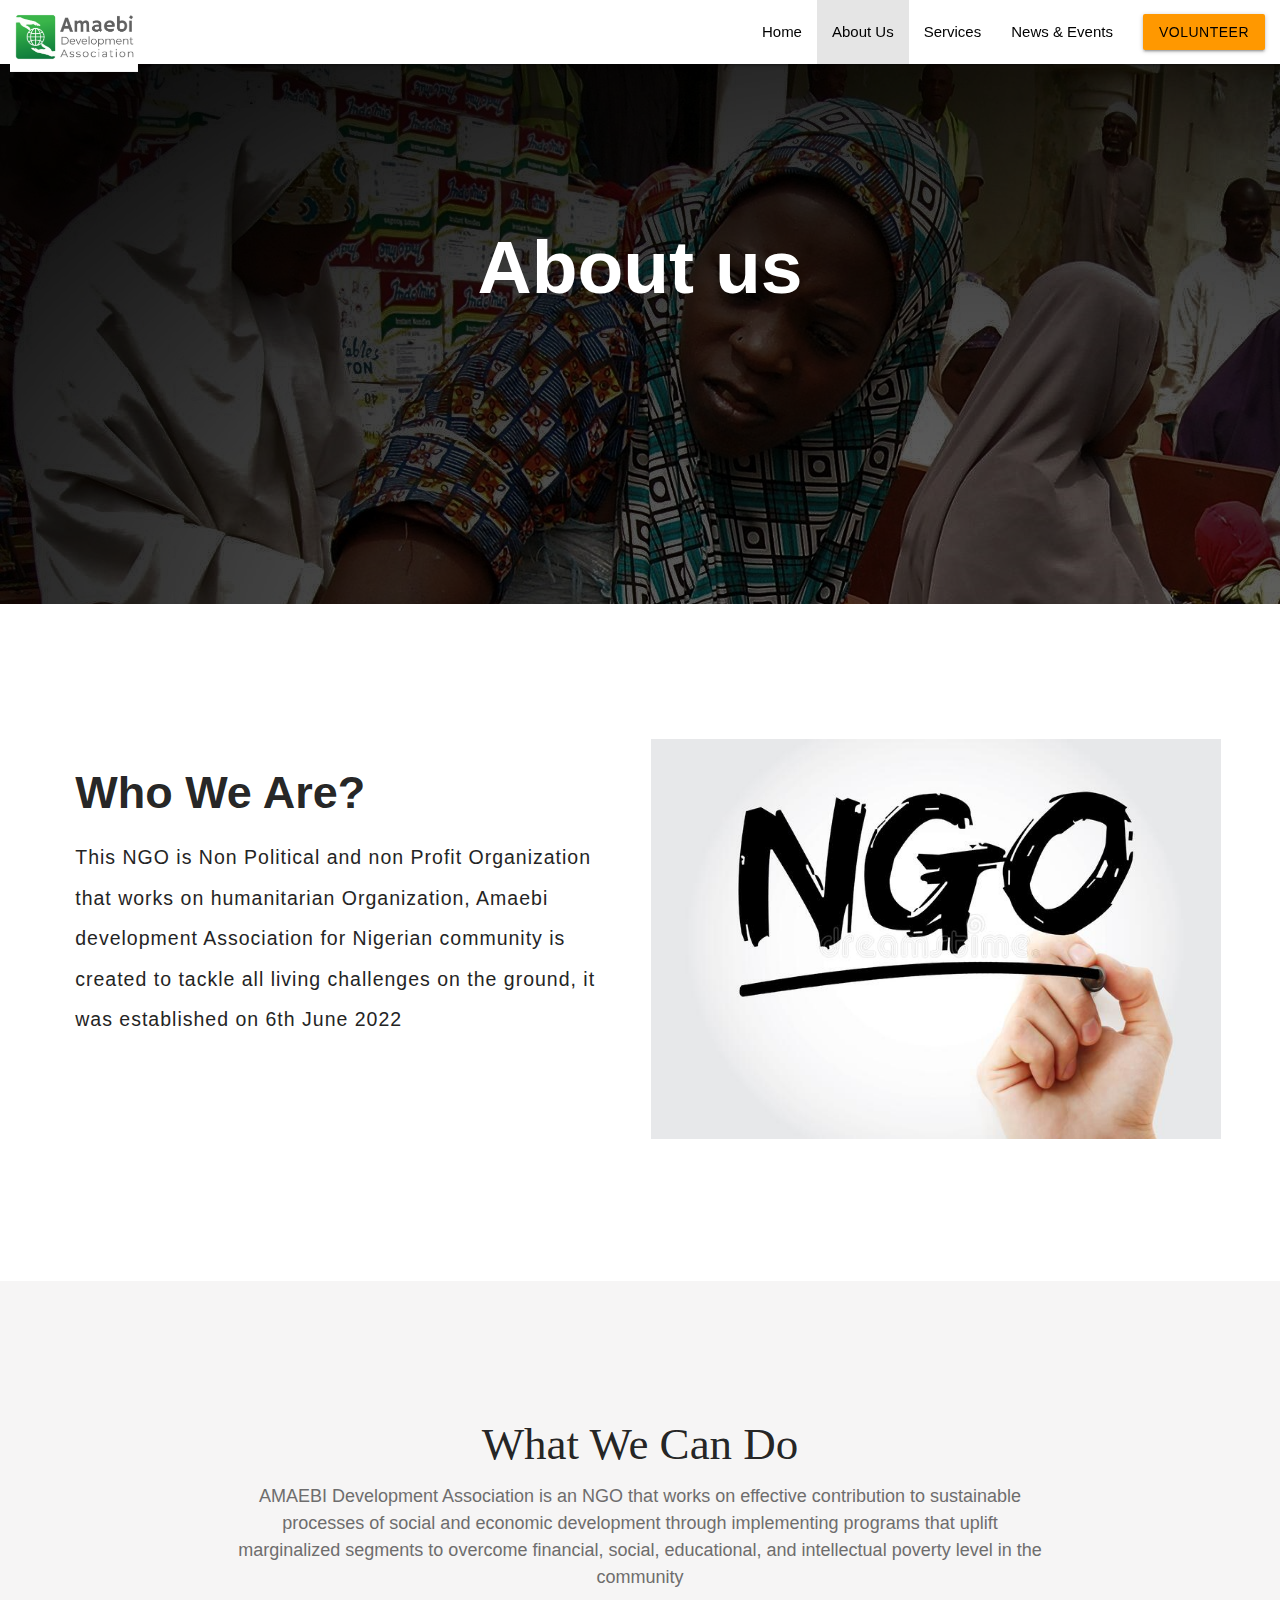
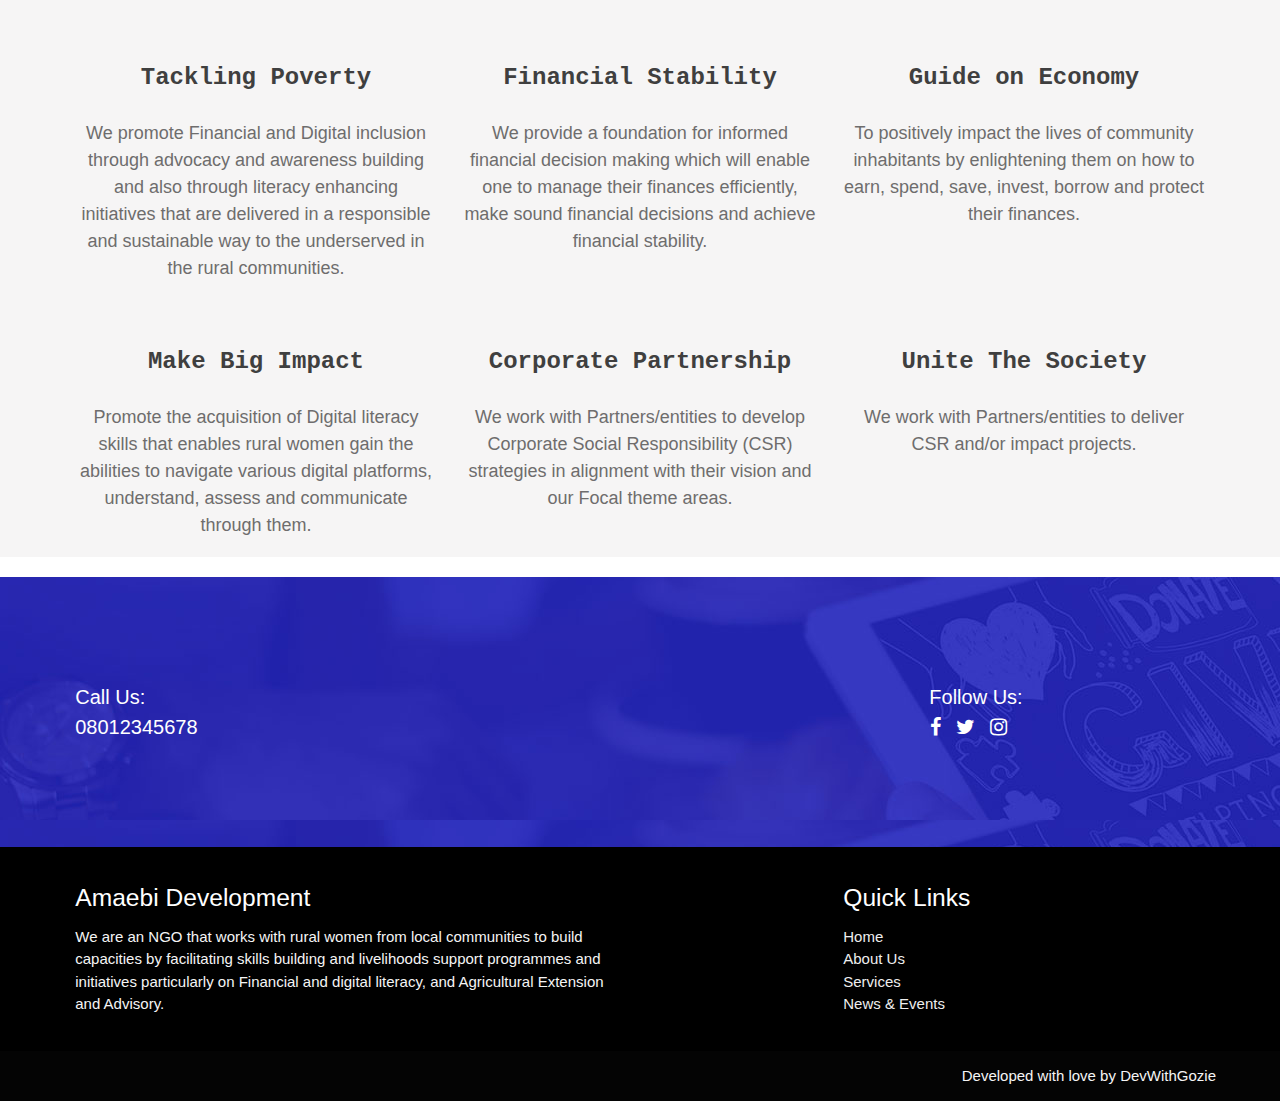
==== about.html @ 89ff40e3 "Added some files" ====
<!DOCTYPE html>
<html lang="en">
  <head>
    <meta charset="UTF-8" />
    <meta http-equiv="X-UA-Compatible" content="IE=edge" />
    <meta name="viewport" content="width=device-width, initial-scale=1.0" />
    <title>Amaebi Development Association</title>
    <link rel="stylesheet" href="./css/materialize.min.css" />
    <link rel="stylesheet" href="./fonts/material-icons.css" />
    <link
      rel="stylesheet"
      href="https://cdnjs.cloudflare.com/ajax/libs/font-awesome/4.7.0/css/font-awesome.min.css"
    />
    <link rel="stylesheet" href="./css/amaebi.css" />
  </head>
  <body>
    <div class="navbar-fixed">
        <nav>
            <div class="nav-wrapper">
                <a href="index.html" class="brand-logo">
                    <img src="./img/AmaebiLogo.jpg" alt=""/>
                </a>
                <a href="#" data-target="mobile-demo" class="sidenav-trigger"
                    ><i class="material-icons">menu</i></a
                >
                <ul class="right hide-on-med-and-down black-text">
                    <li><a href="index.html">Home</a></li>
                    <li class="active"><a href="about.html">About Us</a></li>
                    <li><a href="services.html">Services</a></li>
                    <li><a href="mobile.html">News & Events</a></li>
                    <li>
                    <a href="#" class="waves-effect waves-light btn orange black-text"
                        >Volunteer</a
                    >
                    </li>
                </ul>
            </div>
        </nav>

        <ul class="sidenav" id="mobile-demo">
            <li><a href="sass.html">Sass</a></li>
            <li><a href="badges.html">Components</a></li>
            <li><a href="collapsible.html">Javascript</a></li>
            <li><a href="mobile.html">Mobile</a></li>
        </ul>
    </div>

    <div>
        <div class="carousel carousel-slider center" style="height: 60vh;">
            <div class="carousel-item white-text aboutFirstCarousel" href="#one!">
                <div class="shadow">
                    <div class="aboutCaroselContent">
                        <h1 class="aboutUsHeading">About us</h1>
                        <!-- <p class="white-text">There is no limit to what we, as women, can accomplish.</p> -->
                    </div>   
                </div>                           
            </div>
        </div>
    </div>

    <div class="row container aboutUsFirstColumn">
        <div class="col s6">
            <h3 class="whoWeAre">Who We Are?</h3>
            <p class="aboutUsWriteup">
                This NGO is Non Political and non Profit Organization that works 
                on humanitarian Organization, Amaebi development Association for Nigerian
                community is created to tackle all living challenges on the ground, 
                it was established on 6th June 2022 
            </p>
        </div>

        <div class="col s6">
            <img src="./img/aboutBg.jpg" alt="" width="103%" height="400vh">
        </div>
    </div>

    <div class="aboutUsTitleContainDiv">
        <div class="row container">
            <h4 class="center whatWeCanDo">What We Can Do</h4>
            <p class="center whatWeCanDoP">AMAEBI Development Association is an NGO that works on effective contribution to sustainable processes of social and economic development through implementing programs that uplift marginalized segments to overcome financial, social, educational, and intellectual poverty level in the community</p>
            <div class="col s4">
                <p class="center aboutUsTitle">Tackling Poverty</p>
                <p class="center aboutUsTxt">
                    We promote Financial and Digital inclusion through advocacy 
                    and awareness building and also through  literacy enhancing initiatives 
                    that are delivered in a responsible and sustainable way to the underserved 
                    in the rural communities. 
                </p>
            </div>
            <div class="col s4">
                <p class="center aboutUsTitle">Financial Stability</p>
                <p class="center aboutUsTxt">
                    We provide a foundation for informed financial decision making 
                    which will enable one to manage their finances efficiently, 
                    make sound financial decisions and achieve financial stability.
                </p>
            </div>
            <div class="col s4">
                <p class="center aboutUsTitle">Guide on Economy</p>
                <p class="center aboutUsTxt">
                    To positively impact the lives of community inhabitants by enlightening 
                    them on how to earn, spend, save, invest, borrow and protect their finances.
                </p>
            </div>
        </div>

        <div class="row container">
            <div class="col s4">
                <p class="center aboutUsTitle">Make Big Impact</p>
                <p class="center aboutUsTxt">
                    Promote the acquisition of Digital literacy skills that enables 
                    rural women gain the abilities to navigate various digital platforms, understand, 
                    assess and communicate through them.
                </p>
            </div>
            <div class="col s4">
                <p class="center aboutUsTitle">Corporate Partnership</p>
                <p class="center aboutUsTxt">
                We work with Partners/entities to develop Corporate Social Responsibility 
                (CSR) strategies in alignment with their vision and our Focal theme areas.
                </p>
            </div>
            <div class="col s4">
                <p class="center aboutUsTitle">Unite The Society</p>
                <p class="center aboutUsTxt">
                    We work with Partners/entities to deliver CSR and/or impact projects.
                </p>
            </div>
        </div>
    </div>
   

    <div class="row callToAction">
        <div class="container">
            <div class="col l7">
                <p>Call Us:<br> 08012345678</p>
            </div>
            <div class="col l5 center-align">
                <p>Follow Us:<br> <i class="fa fa-facebook-f"></i><i class="fa fa-twitter"></i><i class="fa fa-instagram"></i></p>
            </div>
        </div>          
    </div>

    <footer class="page-footer">
        <div class="container">
            <div class="row">
                <div class="col l6 s12">
                    <h5 class="white-text">Amaebi Development</h5>
                    <p class="grey-text text-lighten-4">
                    We are an NGO that works with rural women from local communities
                    to build capacities by facilitating skills building and
                    livelihoods support programmes and initiatives particularly on
                    Financial and digital literacy, and Agricultural Extension and
                    Advisory.
                    </p>
                </div>
                <div class="col l4 offset-l2 s12">
                    <h5 class="white-text">Quick Links</h5>
                    <ul>
                        <li><a class="grey-text text-lighten-3" href="index.html">Home</a></li>
                        <li>
                            <a class="grey-text text-lighten-3" href="about.html">About Us</a>
                        </li>
                        <li>
                            <a class="grey-text text-lighten-3" href="services.html">Services</a>
                        </li>
                        <li>
                            <a class="grey-text text-lighten-3" href="#!"
                            >News &amp; Events</a
                            >
                        </li>
                    </ul>
                </div>
            </div>
        </div>
        <div class="footer-copyright">
            <div class="container">
                <a
                    Amaebi Development © 2014 Copyright Text
                    class="grey-text text-lighten-4 right"
                    href="https://devwithgozie.comng"
                    target="_blank"
                    >Developed with love by DevWithGozie</a
                >
            </div>
        </div>
    </footer>

    <script src="./js/jquery-3.5.1.min.js"></script>
    <script src="./js/materialize.min.js"></script>
    <script src="./js/amaebi.js"></script>
  </body>
</html>
---- fonts/material-icons.css ----
@font-face {
  font-family: 'Material Icons';
  font-style: normal;
  font-weight: 400;
  src: url(MaterialIcons-Regular.eot); /* For IE6-8 */
  src: local('Material Icons'),
       local('MaterialIcons-Regular'),
       url(MaterialIcons-Regular.woff2) format('woff2'),
       url(MaterialIcons-Regular.woff) format('woff'),
       url(MaterialIcons-Regular.ttf) format('truetype');
}

.material-icons {
  font-family: 'Material Icons';
  font-weight: normal;
  font-style: normal;
  font-size: 24px;  /* Preferred icon size */
  display: inline-block;
  line-height: 1;
  text-transform: none;
  letter-spacing: normal;
  word-wrap: normal;
  white-space: nowrap;
  direction: ltr;

  /* Support for all WebKit browsers. */
  -webkit-font-smoothing: antialiased;
  /* Support for Safari and Chrome. */
  text-rendering: optimizeLegibility;

  /* Support for Firefox. */
  -moz-osx-font-smoothing: grayscale;

  /* Support for IE. */
  font-feature-settings: 'liga';
}
---- css/amaebi.css ----
:root{
    --primary:#FFA500;
    --light:#ffffff;
    --dark:#000;
}
::-webkit-scrollbar {
    width: 5px;
} /* this targets the default scrollbar (compulsory) */
::-webkit-scrollbar-track {
    /* box-shadow: inset 0 0 7px rgba(0,0,0,0.8);*/
    background-color: var(--primary);
    /*border-radius: 8px;*/
} /* the new scrollbar will have a flat appearance with the set background color */
::-webkit-scrollbar-thumb {
    box-shadow: inset 0 0 100px var(--primary);
    background-color: var(--primary); 
    /*border-radius: 8px;*/
} /* this will style the thumb, ignoring the track */

::-webkit-scrollbar-button {
    height: 0;
    /* background-color: rgba(0,151,0,1);*/
} /* optionally, you can style the top and the bottom buttons (left and right for horizontal bars) */

::-webkit-scrollbar-corner {
    background-color: var(--dark);
} /* if both the vertical and the horizontal bars appear, then perhaps the right bottom corner also needs to be styled */
::-webkit-scrollbar-track-piece {
    background-color: var(--light);	
}
::-webkit-scrollbar-button:horizontal {
    width: 5px;
/* Select the down or left scroll button when it's being hovered by the mouse */
}
.darkBackground {
    background-color: var(--dark);
}
.grayBackground {
    background-color: beige;
}
.brand-logo img {
    height: 8vh;
    margin-left: 0.8vw;
}
nav {
    background-color: var(--light);
    color: var(--dark);
}
nav ul a {
    color: var(--dark);
}
.caroselContent {
    position: absolute;
    bottom: 160px;
    width: 100vw;
}
.shadow {
    position: absolute;
    background-color: rgba(0, 0, 0, 0.6);
    width: 100vw;
    height: 100vh;
}
.caroselContent h1, .carousel.carousel-slider .carousel-item .caroselContent h2 {
    font-size: 80px;
    font-weight: 700;
    line-height: 110%;
    margin: 2.8rem 0 1.68rem 0;
}
.carousel.carousel-slider .carousel-item .caroselContent p {
    font-size: 21px;
    font-weight: 500;
}
.firstCarousel {
    background-image: url("../img/women-empowerment-1.jpg");
}
.secondCarousel {
    background-image: url("../img/wamco.jpg");
    background-repeat: no-repeat;
    background-size: cover;
}
.container {
    width: 90%;
}
.causes h3 {
    font-size: 1.4rem;
    font-weight: 500;
    margin-top: 0.5rem;
}
.card .card-content {
    padding: 10px;
    min-height: 33vh;
}
.carousel.carousel-slider .carousel-fixed-item.with-indicators {
    bottom: 108px;
}
.row .col.bigPadding {
    padding: 70px 95px;
}
p.whoWeArePreHeader {
    font-size: 20px;
    font-weight: 700;
    letter-spacing: 0px;
    text-transform: none;
    color: var(--primary);
    margin-bottom: 0;
}
.whoWeAre h2 {
    margin-top: 0;
}
.whoWeArePara {
    margin-bottom: 4vh;
    line-height: 1.7;
    font-size: 1.2rem;
}
.aboutUs {
    margin-top: 0;
    margin-bottom: 0;
}
.aboutUs .second {
    padding-right: 0;
}
.aboutUs .first {
    padding-left: 0;
}
.events .card .card-content {
    min-height: 4vh;
}
.gallery .col.l3 {
    padding-left: 0;
    padding-right: 0;
}
.row.callToAction {
    font-size: 20px;
    background-image: url('../img/bg-down.jpg');
    color: #ffffff;
    height: 30vh;
    display: flex;
    align-items: center;
    margin-bottom: 0;
}
.callToAction .fa {    
    margin-right: 15px;
}
.callToAction .fa:first-child {
    margin-left: 20px;
}
.page-footer {
    background-color: #000;
}


/* About Page Section */
.aboutFirstCarousel, .servicesFirstCarousel {
    background-image: url('../img/women-empowerment-1.jpg');
}
.aboutUsHeading, .servicesHeading {
    font-size: 5rem;
    font-weight: 700;
    margin-top: 18vh;
}
.aboutUsFirstColumn {
    margin-top: 15vh;
}
.whoWeAre {
    font-size: 3rem;
    font-family: sans-serif;
    font-weight: 700;
}
.aboutUsWriteup {
    font-size: 1.3rem;
    font-family: sans-serif;
    font-weight: 500;
    color: rgb(36, 36, 36);
    line-height: 4.5vh;
    letter-spacing: 1px;
}
.aboutUsTitle {
    font-size: 1.6rem;
    font-family: monospace;
    font-weight: 900;
    color: rgb(63, 63, 63);
}
.aboutUsTitleDiv {
    margin-top: 15vh;
}
.aboutUsTxt {
    font-size: 1.2rem;
    font-family: 'Segoe UI', Tahoma, Geneva, Verdana, sans-serif;
    font-weight: 500;
    color: rgb(110, 109, 109);
}
.aboutUsTitleContainDiv {
    background-color: rgb(246, 245, 245);
    margin-top: 15vh;
    padding-top: 13vh;
}

/* Services Section */
.services {
    margin-top: 9vh;
}
.serviceHeader {
    margin-top: 1vh;
    margin-bottom: 0.5vh;
    font-size: 2.5rem;
    font-weight: 400;
}
.serviceDesc {
    margin-top: 0.5vh;
    color: #000;
}
.serviceTitle {
    color: rgb(66, 65, 65);
}
.serviceTitle:hover {
    color: blue;
}
.eachService {
    margin-bottom: 2.5vh;
}
.ourPartners {
    font-size: 3rem;
    font-family: 'Segoe UI', Tahoma, Geneva, Verdana, sans-serif;
    font-weight: 400;
    letter-spacing: 1px;
    text-transform: uppercase;
    margin-top: 13vh;
}
.whatWeCanDo {
    font-size: 3rem;
    font-family: Cambria, Cochin, Georgia, Times, 'Times New Roman', serif;
}
.whatWeCanDoP {
    width: 70%;
    margin: 0 auto 5vh auto;
    font-size: 1.2rem;
    font-family: 'Segoe UI', Tahoma, Geneva, Verdana, sans-serif;
    color: rgb(110, 109, 109);
    font-weight: 500;
}
.skillBuildDiv {
    margin: 0 0 0 3vw;
}
.skillBuildMainDiv {
    margin-top: 6vh;
}
.skillBuildTitle {
    margin: 0;
    font-size: 1.3rem;
    font-family: 'Segoe UI', Tahoma, Geneva, Verdana, sans-serif;
    font-weight: 700;
    text-transform: uppercase;
    letter-spacing: 2px;
}
.resentArt {
    font-size: 1rem;
    font-weight: 600;
    letter-spacing: 2px;
    text-transform: uppercase;
    font-family: Arial, Helvetica, sans-serif;
}
.resentArtLink {
    color: black;
    font-weight: 600;
    font-size: 1.2rem;
}
.resentArtLink:hover {
    color: blue;
}
.Livelihoods {
    font-weight: 700;
    font-size: 1.2rem;
    color: #000;
}
.whatWeDoDiv {
    width: 102%;
}
.whatWeDo, .factual, .whyActIsNeed {
    font-size: 2.3rem;
    font-weight: 700;
    font-family: Arial, Helvetica, sans-serif;
    letter-spacing: 1.5px;
    margin: 5vh 0 0 0;
}
.whatWeDoTxt, .factualTxt, .whyActIsNeedTxt {
    font-size: 1.3rem;
    color: rgb(92, 90, 90);
    font-family: 'Gill Sans', 'Gill Sans MT', Calibri, 'Trebuchet MS', sans-serif;
    margin: 0;
}
.greyContainDiv {
    background-color: rgb(248, 245, 245);
}
.list {
    list-style-type: disc;
    color: rgb(92, 90, 90);
    font-family: 'Gill Sans', 'Gill Sans MT', Calibri, 'Trebuchet MS', sans-serif;
    font-size: 1.2rem;
}
.skillsForRD, .worthyOfNote {
    font-size: 2rem;
    font-weight: 700;
    font-family: Arial, Helvetica, sans-serif;
    margin: 5vh 0 0 0;
}
.skillsForRdTxt {
    font-family: 'Gill Sans', 'Gill Sans MT', Calibri, 'Trebuchet MS', sans-serif;
    font-size: 1.3rem;
    font-weight: 600;
    margin: 2vh 0 0 1vw;
}
.ruleLiveAreBd {
    font-size: 1.9rem;
    font-weight: 700;
    font-family: Arial, Helvetica, sans-serif;
    letter-spacing: 0.1px;
    margin: 5vh 0 0 0;
}
.devIntreAppToRuleSkillBuildDev {
    font-size: 1.5rem;
    font-weight: 800;
    font-family: Arial, Helvetica, sans-serif;
    margin: 5vh 0 0 0;
}
.worthyOfNoteTxt {
    font-size: 1.1rem;
    font-weight: 800;
    font-family: Arial, Helvetica, sans-serif;
    margin: 2vh 0 0 0;
    color: rgb(49, 49, 49);
}
.worthyOfNoteTxt1 {
    font-size: 1rem;
    font-weight: 800;
    font-family: Arial, Helvetica, sans-serif;
    margin: 2vh 0 0 0;
    color: rgb(78, 78, 78);
}
.weInitDivSkillDevSys {
    font-size: 1.5rem;
    font-weight: 800;
    font-family: Arial, Helvetica, sans-serif;
    margin: 5vh 0 0 0;
}
.weInitDivSkillDevSysTxt {
    font-size: 1rem;
    font-weight: 800;
    font-family: Arial, Helvetica, sans-serif;
    margin: 2vh 0 0 1.5vw;
    color: rgb(49, 49, 49);
}
.devUpgSkill {
    font-size: 1.5rem;
    font-weight: 800;
    font-family: Arial, Helvetica, sans-serif;
    margin: 5vh 0 0 0;
}
.sdgsTxt {
    font-size: 1rem;
    font-weight: 800;
    font-family: Arial, Helvetica, sans-serif;
    margin: 0vh 0 0 1vw;
    color: rgb(49, 49, 49);
}
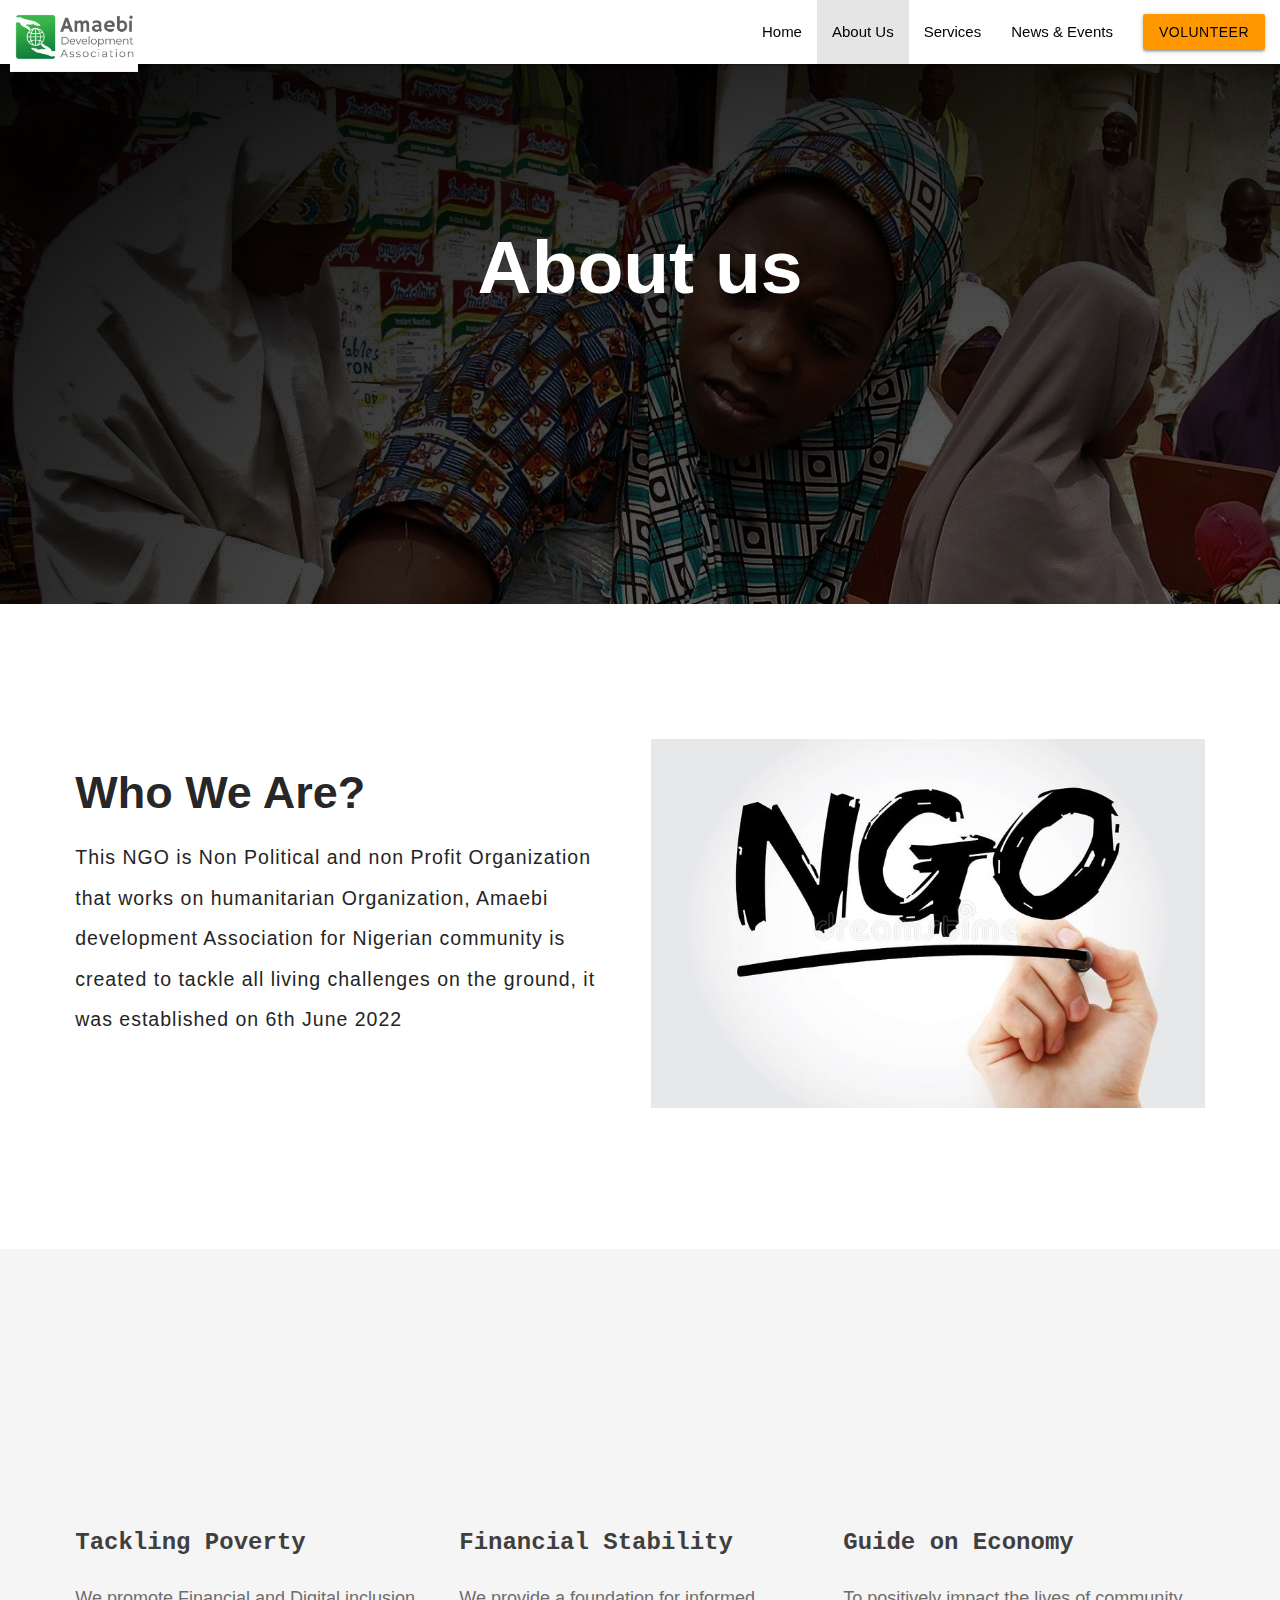
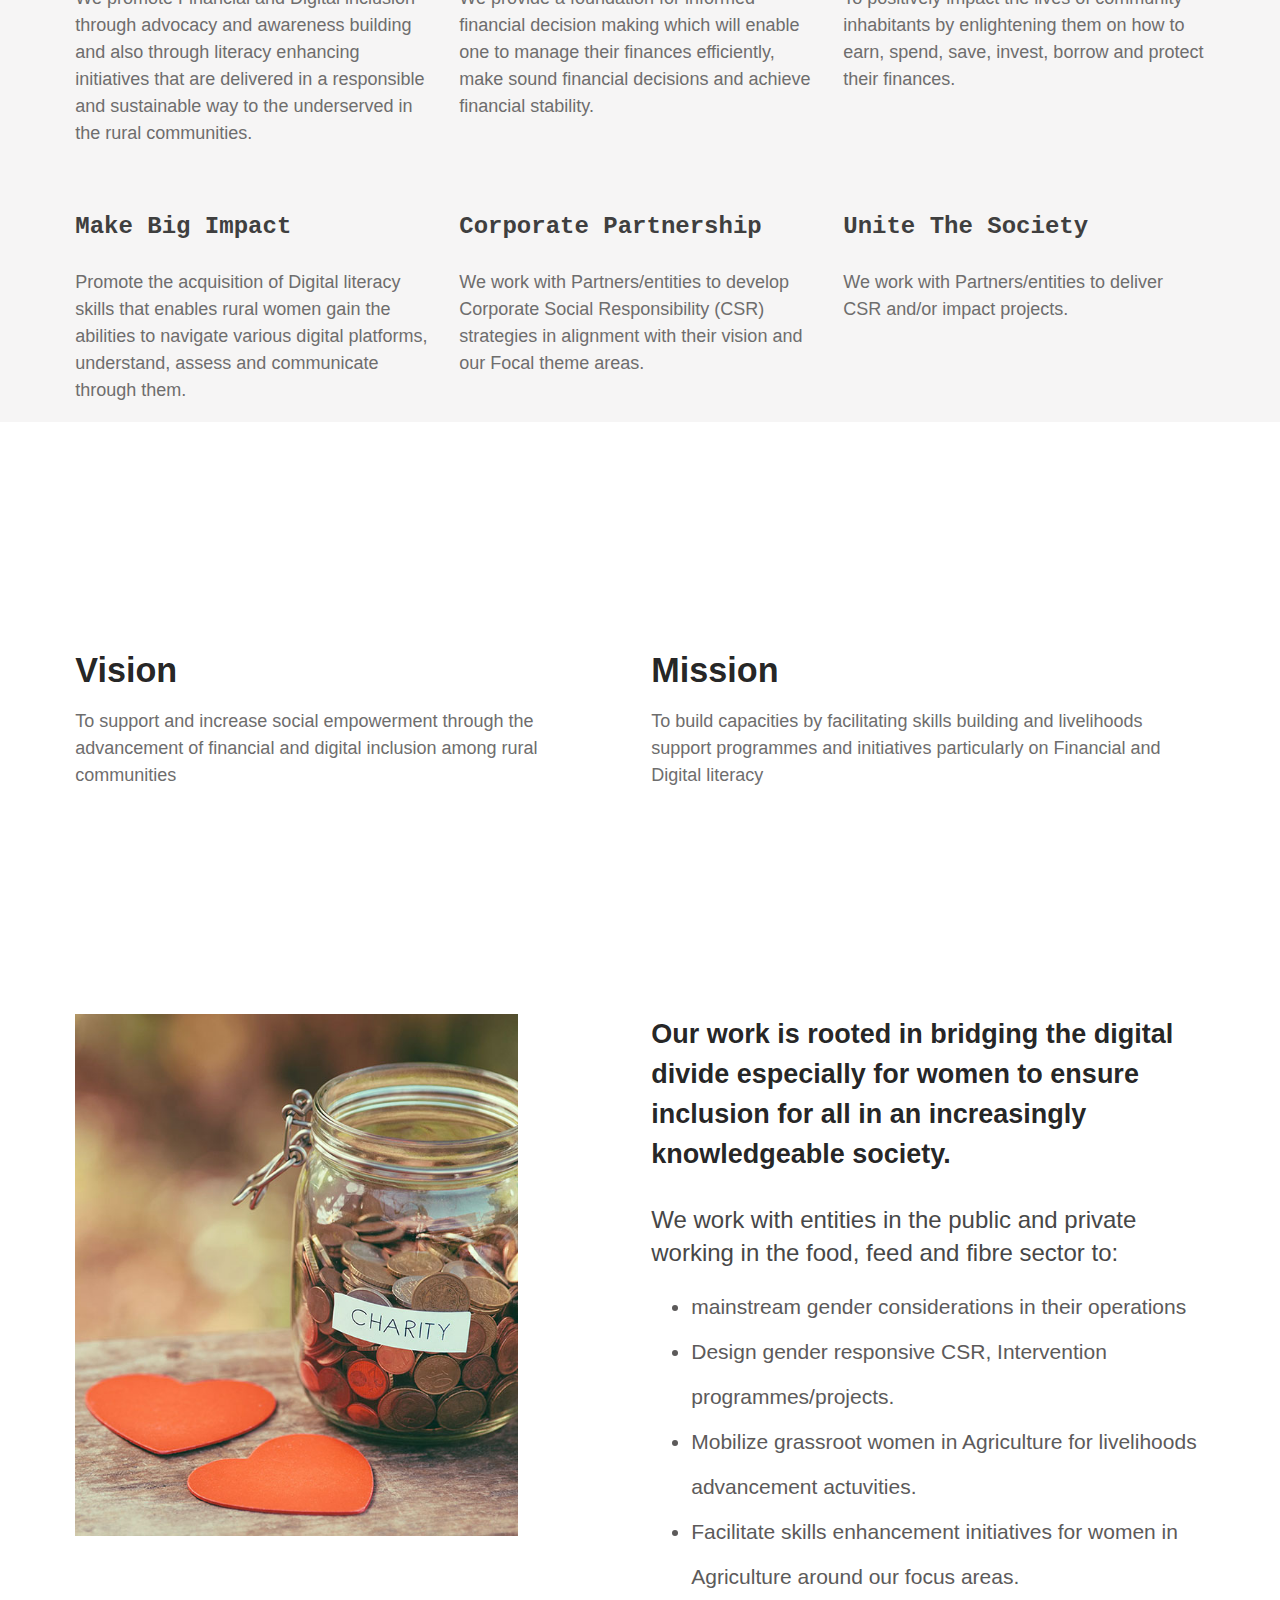
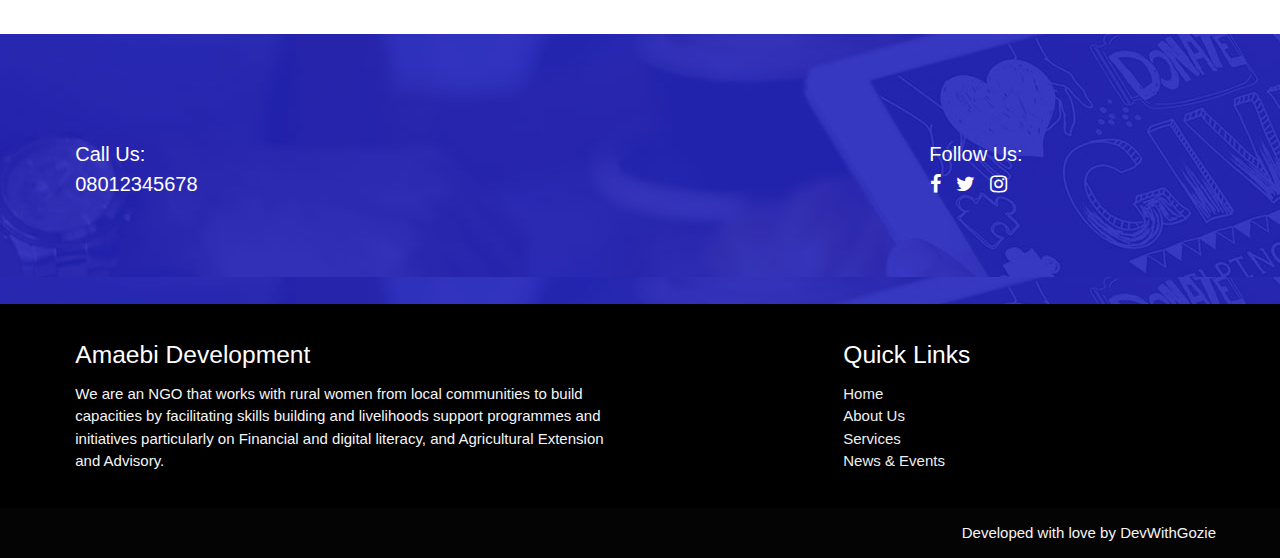
==== commit f7121b3e: "added some files" ====
--- a/about.html
+++ b/about.html
@@ -70,17 +70,15 @@
         </div>
 
         <div class="col s6">
-            <img src="./img/aboutBg.jpg" alt="" width="103%" height="400vh">
+            <img src="./img/aboutBg.jpg" class="responsive-img" alt="">
         </div>
     </div>
 
     <div class="aboutUsTitleContainDiv">
-        <div class="row container">
-            <h4 class="center whatWeCanDo">What We Can Do</h4>
-            <p class="center whatWeCanDoP">AMAEBI Development Association is an NGO that works on effective contribution to sustainable processes of social and economic development through implementing programs that uplift marginalized segments to overcome financial, social, educational, and intellectual poverty level in the community</p>
-            <div class="col s4">
-                <p class="center aboutUsTitle">Tackling Poverty</p>
-                <p class="center aboutUsTxt">
+        <div class="row container aboutUsTitleDiv">
+            <div class="col s4">
+                <p class="aboutUsTitle">Tackling Poverty</p>
+                <p class="aboutUsTxt">
                     We promote Financial and Digital inclusion through advocacy 
                     and awareness building and also through  literacy enhancing initiatives 
                     that are delivered in a responsible and sustainable way to the underserved 
@@ -88,16 +86,16 @@
                 </p>
             </div>
             <div class="col s4">
-                <p class="center aboutUsTitle">Financial Stability</p>
-                <p class="center aboutUsTxt">
+                <p class="aboutUsTitle">Financial Stability</p>
+                <p class="aboutUsTxt">
                     We provide a foundation for informed financial decision making 
                     which will enable one to manage their finances efficiently, 
                     make sound financial decisions and achieve financial stability.
                 </p>
             </div>
             <div class="col s4">
-                <p class="center aboutUsTitle">Guide on Economy</p>
-                <p class="center aboutUsTxt">
+                <p class="aboutUsTitle">Guide on Economy</p>
+                <p class="aboutUsTxt">
                     To positively impact the lives of community inhabitants by enlightening 
                     them on how to earn, spend, save, invest, borrow and protect their finances.
                 </p>
@@ -106,26 +104,75 @@
 
         <div class="row container">
             <div class="col s4">
-                <p class="center aboutUsTitle">Make Big Impact</p>
-                <p class="center aboutUsTxt">
+                <p class="aboutUsTitle">Make Big Impact</p>
+                <p class="aboutUsTxt">
                     Promote the acquisition of Digital literacy skills that enables 
                     rural women gain the abilities to navigate various digital platforms, understand, 
                     assess and communicate through them.
                 </p>
             </div>
             <div class="col s4">
-                <p class="center aboutUsTitle">Corporate Partnership</p>
-                <p class="center aboutUsTxt">
+                <p class="aboutUsTitle">Corporate Partnership</p>
+                <p class="aboutUsTxt">
                 We work with Partners/entities to develop Corporate Social Responsibility 
                 (CSR) strategies in alignment with their vision and our Focal theme areas.
                 </p>
             </div>
             <div class="col s4">
-                <p class="center aboutUsTitle">Unite The Society</p>
-                <p class="center aboutUsTxt">
+                <p class="aboutUsTitle">Unite The Society</p>
+                <p class="aboutUsTxt">
                     We work with Partners/entities to deliver CSR and/or impact projects.
                 </p>
             </div>
+        </div>
+    </div>
+
+    <div class="row container viMiDiv">
+        <div class="col s6">
+            <h4 class="vision">Vision</h4>
+            <p class="visionTxt">
+                To support and increase social empowerment through the advancement of financial 
+                and digital inclusion among rural communities
+            </p>
+        </div>
+
+        <div class="col s6">
+            <h4 class="mission">Mission</h4>
+            <p class="missionTxt">
+                To build capacities by facilitating skills building and livelihoods support 
+                programmes and initiatives particularly on Financial and Digital literacy
+            </p>
+        </div>
+    </div>
+
+    <div class="row container abtPageListDiv">
+        <div class="col s6">
+            <img src="img/image-2.jpg" alt="" class="reponsive-img" width="80%">
+        </div>
+
+        <div class="col s6">
+            <h5 class="abtPageTitle">
+                Our work is rooted in bridging the digital divide especially for women to 
+                ensure inclusion for all in an increasingly knowledgeable society.
+            </ class="">
+            <h6 class="abtPageTxt">
+                We work with entities in the public and private  working in the food, 
+                feed and fibre sector to:
+            </h6>
+            <ol>
+                <li class="list1">
+                    mainstream gender considerations in their operations
+                </li>
+                <li class="list1">
+                    Design gender responsive CSR, Intervention programmes/projects.
+                </li>
+                <li class="list1">
+                    Mobilize grassroot women in Agriculture for livelihoods advancement actuvities.
+                </li>
+                <li class="list1">
+                    Facilitate skills enhancement initiatives for women in Agriculture around our focus areas.
+                </li>
+            </ol>
         </div>
     </div>
    
--- a/css/amaebi.css
+++ b/css/amaebi.css
@@ -361,4 +361,39 @@
     font-family: Arial, Helvetica, sans-serif;
     margin: 0vh 0 0 1vw;
     color: rgb(49, 49, 49);
+}
+.vision, .mission {
+    font-family: 'Gill Sans', 'Gill Sans MT', Calibri, 'Trebuchet MS', sans-serif;
+    font-weight: 800;
+}
+.visionTxt, .missionTxt {
+    font-size: 1.2rem;
+    font-family: 'Segoe UI', Tahoma, Geneva, Verdana, sans-serif;
+    font-weight: 500;
+    color: rgb(110, 109, 109);
+}
+.viMiDiv, .abtPageListDiv {
+    margin-top: 23vh;
+}
+.abtPageTitle {
+    font-size: 1.8rem;
+    font-family: 'Gill Sans', 'Gill Sans MT', Calibri, 'Trebuchet MS', sans-serif;
+    font-weight: 700;
+    line-height: 40px;
+    margin: 0;
+}
+.abtPageTxt {
+    font-size: 1.6rem;
+    font-family: 'Gill Sans', 'Gill Sans MT', Calibri, 'Trebuchet MS', sans-serif;
+    font-weight: 500;
+    margin: 3.3vh 0 0 0;
+    color: rgb(71, 71, 71);
+    line-height: 33px;
+}
+.list1 {
+    list-style-type: disc;
+    color: rgb(92, 90, 90);
+    font-family: 'Gill Sans', 'Gill Sans MT', Calibri, 'Trebuchet MS', sans-serif;
+    font-size: 1.4rem;
+    line-height: 45px;
 }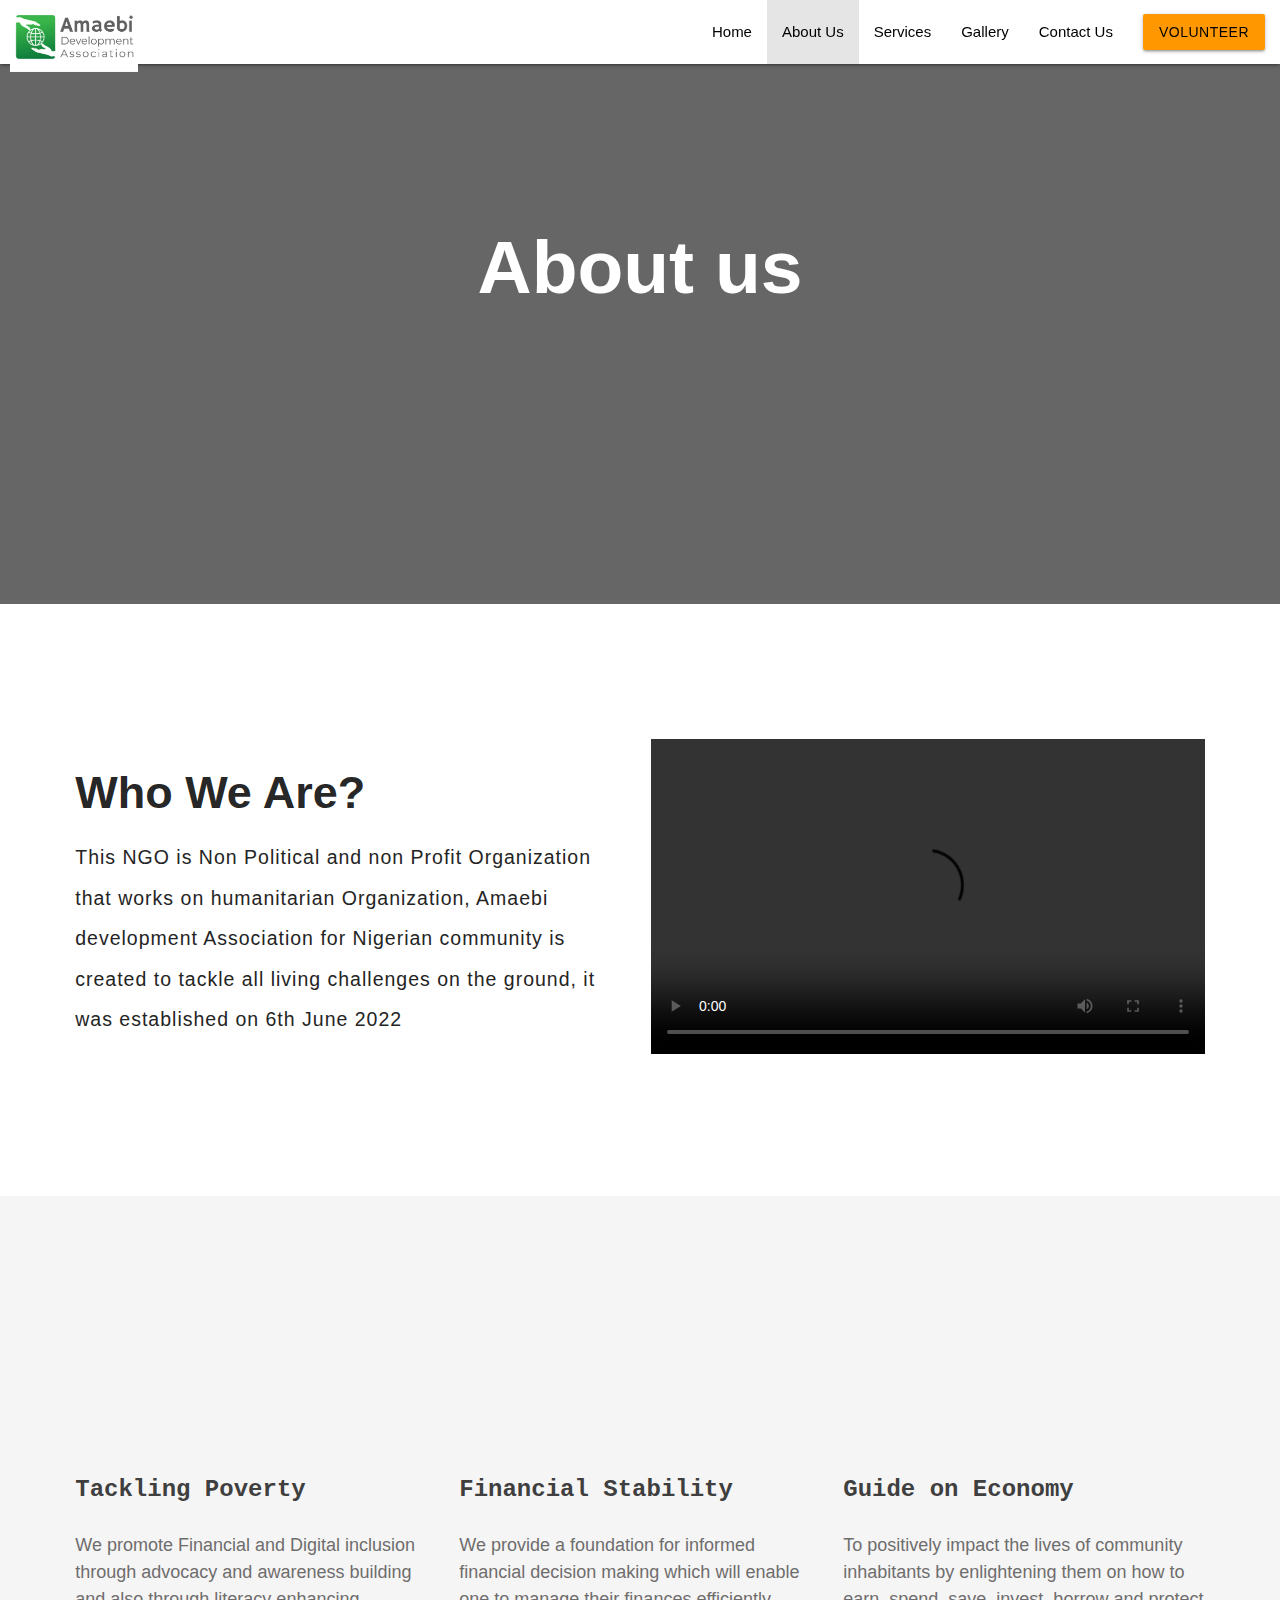
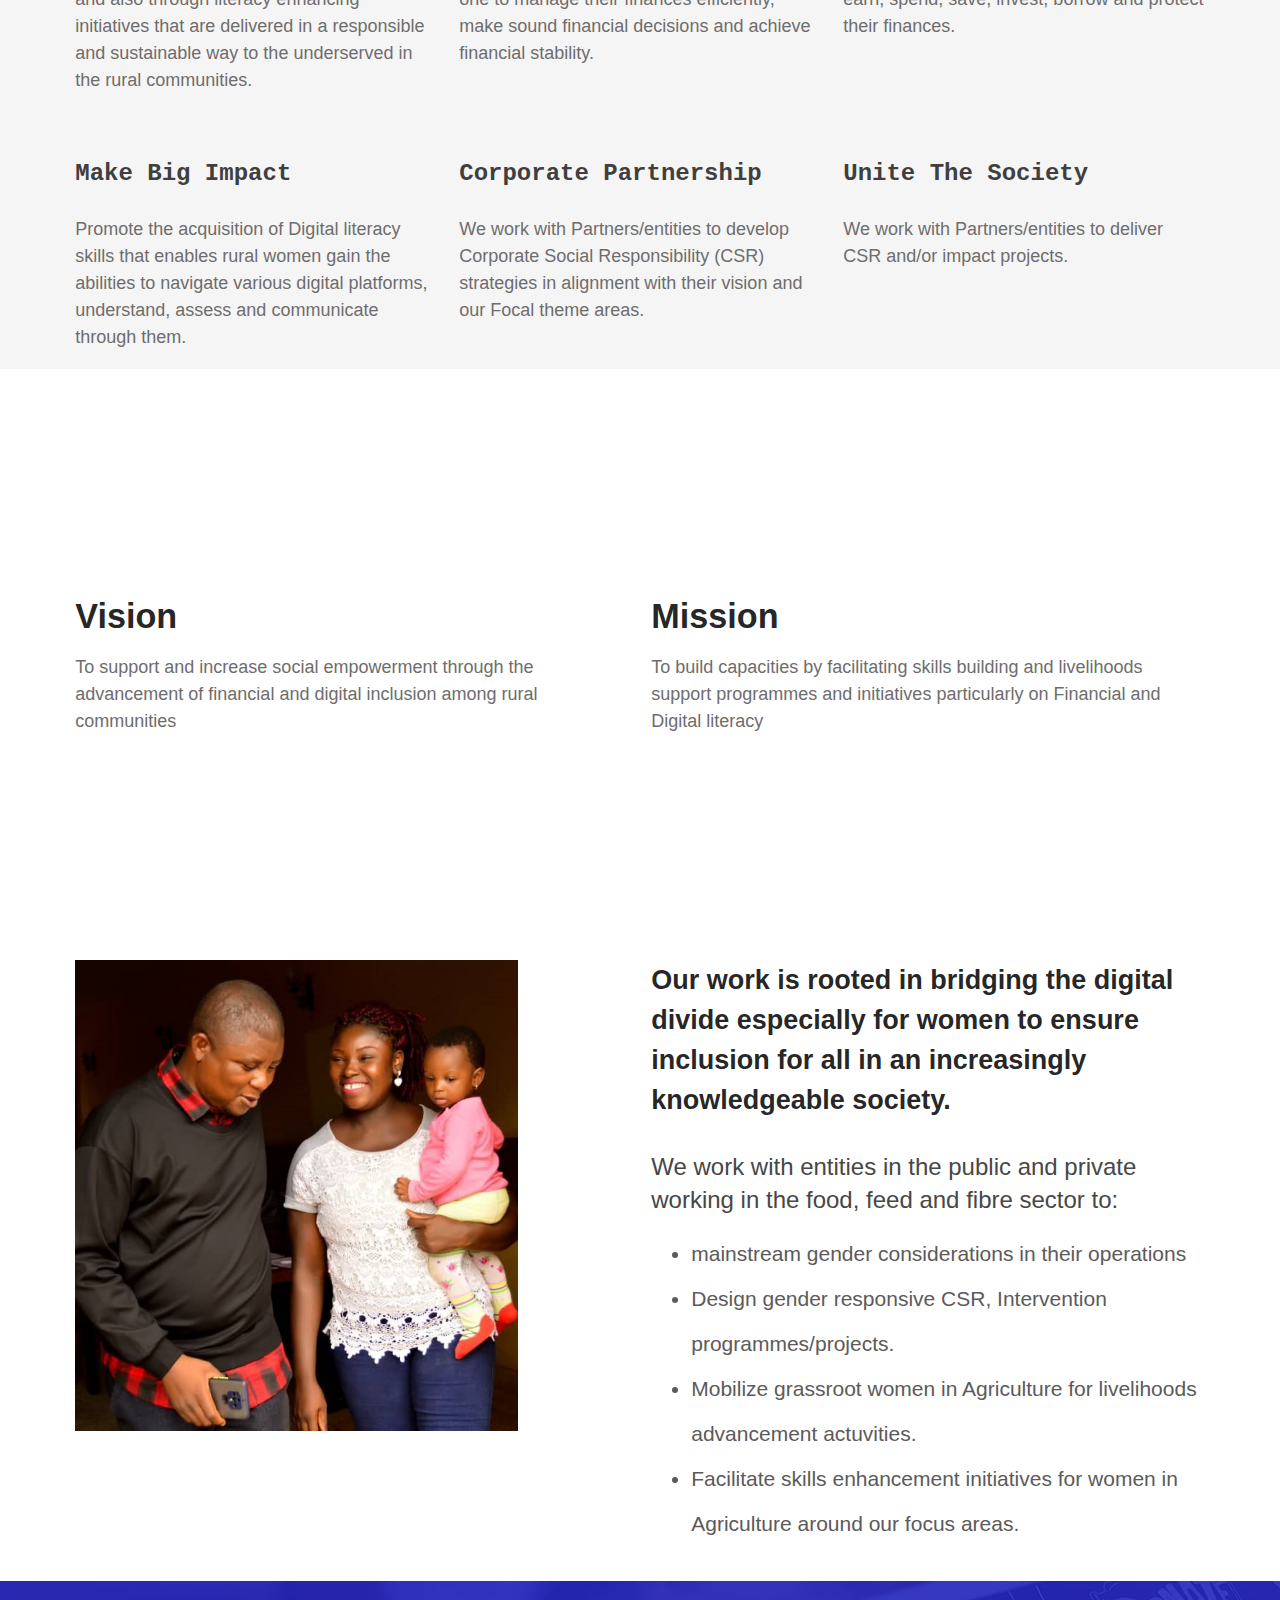
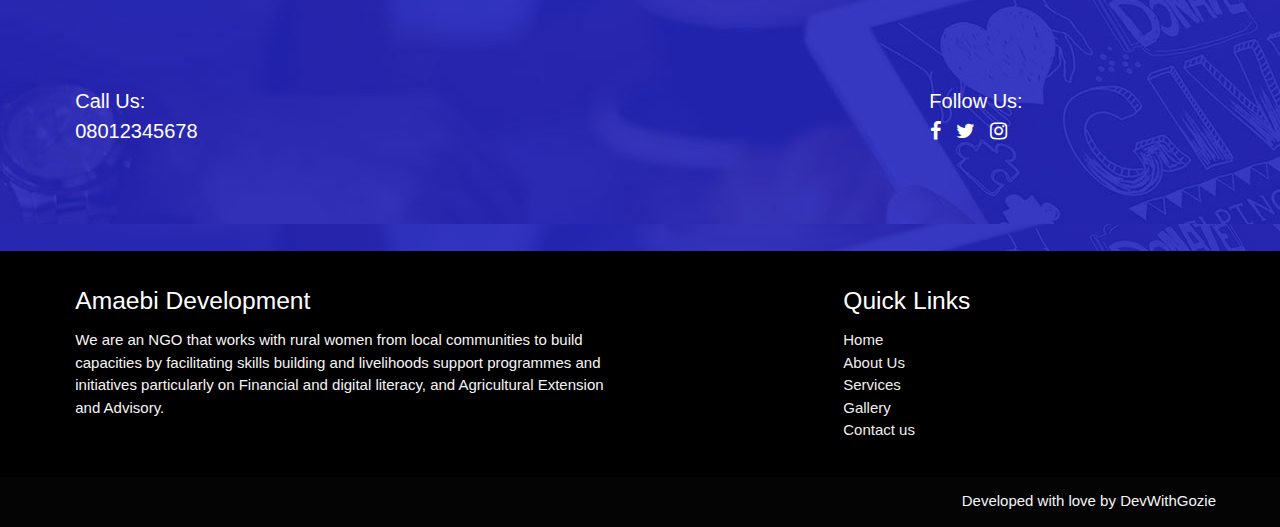
==== commit 2887af22: "added some files" ====
--- a/about.html
+++ b/about.html
@@ -24,10 +24,11 @@
                     ><i class="material-icons">menu</i></a
                 >
                 <ul class="right hide-on-med-and-down black-text">
-                    <li><a href="index.html">Home</a></li>
-                    <li class="active"><a href="about.html">About Us</a></li>
-                    <li><a href="services.html">Services</a></li>
-                    <li><a href="mobile.html">News & Events</a></li>
+                    <li><a href="./index.html">Home</a></li>
+                    <li class="active"><a href="./about.html">About Us</a></li>
+                    <li><a href="./services.html">Services</a></li>
+                    <li><a href="./gallery.html">Gallery</a></li>
+                    <li><a href="./contact.html">Contact Us</a></li>
                     <li>
                     <a href="#" class="waves-effect waves-light btn orange black-text"
                         >Volunteer</a
@@ -70,7 +71,12 @@
         </div>
 
         <div class="col s6">
-            <img src="./img/aboutBg.jpg" class="responsive-img" alt="">
+            <!-- <iframe width="600" height="315"
+                src="https://www.youtube.com/embed/EtOf0j8yhvk">
+            </iframe> -->
+            <video class="responsive-video" id="abtVideo" controls>
+                <source src="./video/KanoStepdownTrainingDorawarSallau1.mp4">
+            </video>
         </div>
     </div>
 
@@ -147,7 +153,7 @@
 
     <div class="row container abtPageListDiv">
         <div class="col s6">
-            <img src="img/image-2.jpg" alt="" class="reponsive-img" width="80%">
+            <img src="img/abtLeftImg.jpg" alt="" class="reponsive-img" width="80%">
         </div>
 
         <div class="col s6">
@@ -204,16 +210,17 @@
                 <div class="col l4 offset-l2 s12">
                     <h5 class="white-text">Quick Links</h5>
                     <ul>
-                        <li><a class="grey-text text-lighten-3" href="index.html">Home</a></li>
+                        <li><a class="grey-text text-lighten-3" href="./index.html">Home</a></li>
                         <li>
-                            <a class="grey-text text-lighten-3" href="about.html">About Us</a>
+                            <a class="grey-text text-lighten-3" href="./about.html">About Us</a>
                         </li>
                         <li>
-                            <a class="grey-text text-lighten-3" href="services.html">Services</a>
+                            <a class="grey-text text-lighten-3" href="./services.html">Services</a>
                         </li>
+                        <li><a class="grey-text text-lighten-3" href="./gallery.html">Gallery</a></li>
                         <li>
-                            <a class="grey-text text-lighten-3" href="#!"
-                            >News &amp; Events</a
+                            <a class="grey-text text-lighten-3" href="./contact.html"
+                            >Contact us</a
                             >
                         </li>
                     </ul>
--- a/css/amaebi.css
+++ b/css/amaebi.css
@@ -51,7 +51,7 @@
 }
 .caroselContent {
     position: absolute;
-    bottom: 160px;
+    bottom: 40vh;
     width: 100vw;
 }
 .shadow {
@@ -71,10 +71,13 @@
     font-weight: 500;
 }
 .firstCarousel {
-    background-image: url("../img/women-empowerment-1.jpg");
+    background-image: url("../img/bg.jpg");
+    background-repeat: no-repeat;
+    background-position: center;
+    background-size: cover;
 }
 .secondCarousel {
-    background-image: url("../img/wamco.jpg");
+    background-image: url("../img/bg1.jpg");
     background-repeat: no-repeat;
     background-size: cover;
 }
@@ -126,8 +129,7 @@
     min-height: 4vh;
 }
 .gallery .col.l3 {
-    padding-left: 0;
-    padding-right: 0;
+    padding: 2px;
 }
 .row.callToAction {
     font-size: 20px;
@@ -150,8 +152,17 @@
 
 
 /* About Page Section */
-.aboutFirstCarousel, .servicesFirstCarousel {
-    background-image: url('../img/women-empowerment-1.jpg');
+.aboutFirstCarousel {
+    background-image: url('../img/abtBgImg.jpg');
+    background-repeat: no-repeat;
+    background-position: center;
+    background-size: cover;
+}
+.servicesFirstCarousel {
+    background-image: url('../img/servicesBgImg.jpg');
+    background-repeat: no-repeat;
+    /* background-position: center; */
+    background-size: cover;
 }
 .aboutUsHeading, .servicesHeading {
     font-size: 5rem;
@@ -396,4 +407,70 @@
     font-family: 'Gill Sans', 'Gill Sans MT', Calibri, 'Trebuchet MS', sans-serif;
     font-size: 1.4rem;
     line-height: 45px;
+}
+#abtVideo {
+    width: 100%; 
+    height: 35vh;
+    background-color: #000;
+}
+
+/* Contact Page Section */
+.contactFirstCarousel {
+    background-image: url('../img/contactBgImg.jpg');
+    background-repeat: no-repeat;
+    /* background-position: center; */
+    background-size: cover;
+}
+.contactMainDiv {
+    margin-top: 10vh;
+    margin-bottom: 10vh;
+}
+#contactBtn {
+    font-weight: 800;
+    font-size: 1.3rem;
+    color: rgb(236, 236, 236);
+}
+.getInTouch {
+    font-weight: 700;
+}
+.getInTouchTxt, .locTxt, .locEmail, .locPhone {
+    color: rgb(92, 90, 90);
+    font-family: 'Gill Sans', 'Gill Sans MT', Calibri, 'Trebuchet MS', sans-serif;
+    font-size: 1.3rem;
+}
+.loc {
+    font-weight: 700;
+}
+.locInnerDiv {
+    display: flex;
+}
+.locIcon {
+    font-size: 3rem;
+    margin-top: 2.5vh;
+}
+.emailIcon, .phoneIcon {
+    font-size: 1.8rem;
+    margin: 2.5vh 1vw 0 0.5vw;
+}
+.videoDesign {
+    width: 100%;
+    max-height: 30vh;
+    background-color: black;
+}
+.videoDesign1 {
+    width: 100%;
+    max-height: 18vh;
+    background-color: black;
+}
+#bauchiStateDiv {
+    margin-top: 15vh;
+}
+.imgDesign {
+    width: 100%;
+    max-height: 25.2vh;
+}
+.galleryStateGreyDiv {
+    background-color: rgb(250, 244, 244);
+    padding-top: 1vh;
+    padding-bottom: 1vh;
 }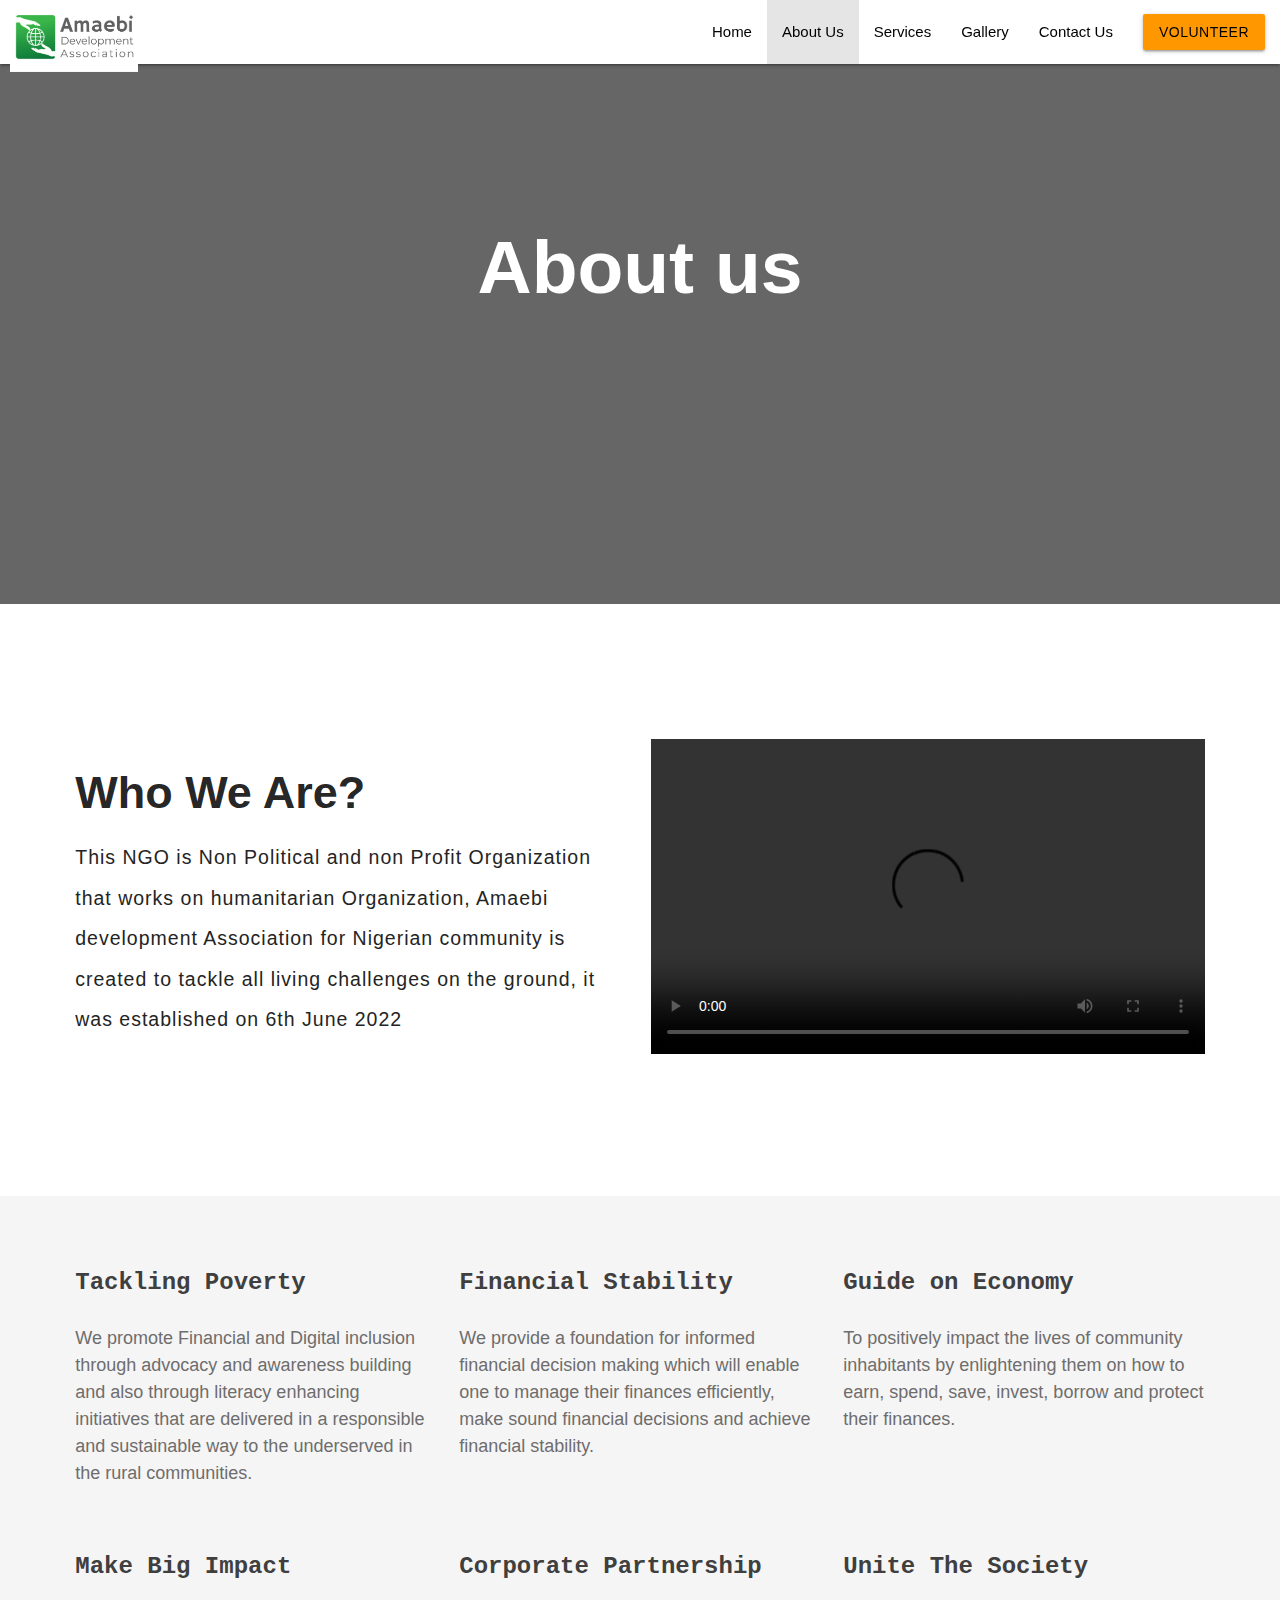
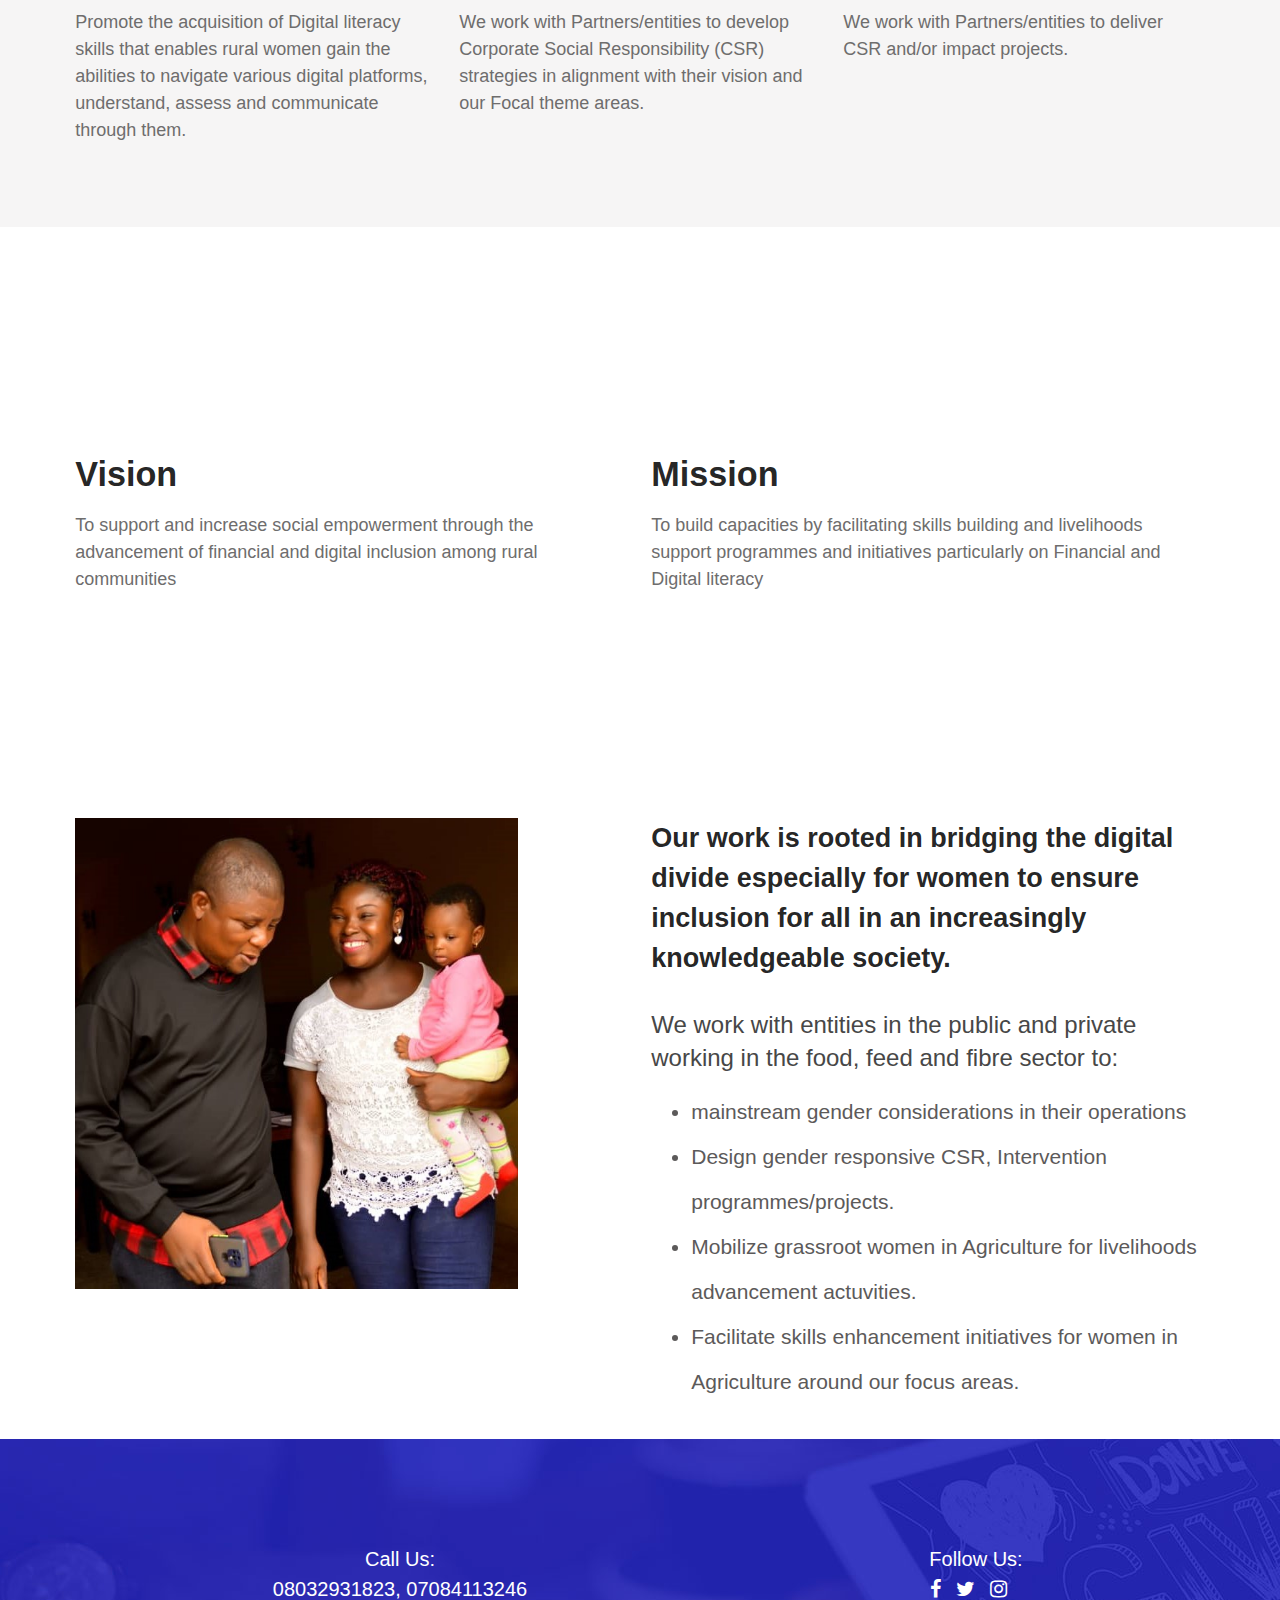
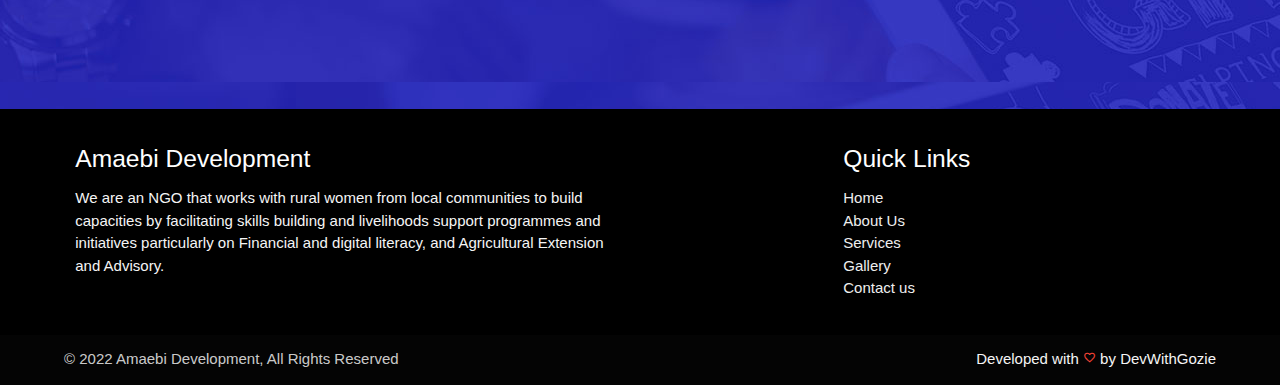
==== commit c3e564bc: "designed mobile view" ====
--- a/about.html
+++ b/about.html
@@ -39,10 +39,11 @@
         </nav>
 
         <ul class="sidenav" id="mobile-demo">
-            <li><a href="sass.html">Sass</a></li>
-            <li><a href="badges.html">Components</a></li>
-            <li><a href="collapsible.html">Javascript</a></li>
-            <li><a href="mobile.html">Mobile</a></li>
+            <li><a href="./index.html">Home</a></li>
+            <li class="active"><a href="./about.html">About Us</a></li>
+            <li><a href="./services.html">Services</a></li>
+            <li><a href="./gallery.html">Gallery</a></li>
+            <li><a href="./contact.html">Contact Us</a></li>
         </ul>
     </div>
 
@@ -60,7 +61,7 @@
     </div>
 
     <div class="row container aboutUsFirstColumn">
-        <div class="col s6">
+        <div class="col l6 s12">
             <h3 class="whoWeAre">Who We Are?</h3>
             <p class="aboutUsWriteup">
                 This NGO is Non Political and non Profit Organization that works 
@@ -70,19 +71,16 @@
             </p>
         </div>
 
-        <div class="col s6">
-            <!-- <iframe width="600" height="315"
-                src="https://www.youtube.com/embed/EtOf0j8yhvk">
-            </iframe> -->
+        <div class="col l6 s12">
             <video class="responsive-video" id="abtVideo" controls>
-                <source src="./video/KanoStepdownTrainingDorawarSallau1.mp4">
+                <source src="./video/AmaebDev.mp4">
             </video>
         </div>
     </div>
 
     <div class="aboutUsTitleContainDiv">
         <div class="row container aboutUsTitleDiv">
-            <div class="col s4">
+            <div class="col l4 s12">
                 <p class="aboutUsTitle">Tackling Poverty</p>
                 <p class="aboutUsTxt">
                     We promote Financial and Digital inclusion through advocacy 
@@ -91,7 +89,7 @@
                     in the rural communities. 
                 </p>
             </div>
-            <div class="col s4">
+            <div class="col l4 s12">
                 <p class="aboutUsTitle">Financial Stability</p>
                 <p class="aboutUsTxt">
                     We provide a foundation for informed financial decision making 
@@ -99,7 +97,7 @@
                     make sound financial decisions and achieve financial stability.
                 </p>
             </div>
-            <div class="col s4">
+            <div class="col l4 s12">
                 <p class="aboutUsTitle">Guide on Economy</p>
                 <p class="aboutUsTxt">
                     To positively impact the lives of community inhabitants by enlightening 
@@ -109,7 +107,7 @@
         </div>
 
         <div class="row container">
-            <div class="col s4">
+            <div class="col l4 s12">
                 <p class="aboutUsTitle">Make Big Impact</p>
                 <p class="aboutUsTxt">
                     Promote the acquisition of Digital literacy skills that enables 
@@ -117,14 +115,14 @@
                     assess and communicate through them.
                 </p>
             </div>
-            <div class="col s4">
+            <div class="col l4 s12">
                 <p class="aboutUsTitle">Corporate Partnership</p>
                 <p class="aboutUsTxt">
                 We work with Partners/entities to develop Corporate Social Responsibility 
                 (CSR) strategies in alignment with their vision and our Focal theme areas.
                 </p>
             </div>
-            <div class="col s4">
+            <div class="col l4 s12">
                 <p class="aboutUsTitle">Unite The Society</p>
                 <p class="aboutUsTxt">
                     We work with Partners/entities to deliver CSR and/or impact projects.
@@ -134,7 +132,7 @@
     </div>
 
     <div class="row container viMiDiv">
-        <div class="col s6">
+        <div class="col l6 s12">
             <h4 class="vision">Vision</h4>
             <p class="visionTxt">
                 To support and increase social empowerment through the advancement of financial 
@@ -142,7 +140,7 @@
             </p>
         </div>
 
-        <div class="col s6">
+        <div class="col l6 s12">
             <h4 class="mission">Mission</h4>
             <p class="missionTxt">
                 To build capacities by facilitating skills building and livelihoods support 
@@ -152,15 +150,15 @@
     </div>
 
     <div class="row container abtPageListDiv">
-        <div class="col s6">
-            <img src="img/abtLeftImg.jpg" alt="" class="reponsive-img" width="80%">
-        </div>
-
-        <div class="col s6">
+        <div class="col l6 s12">
+            <img src="img/abtLeftImg.jpg" loading="lazy" alt="" class="reponsive-img">
+        </div>
+
+        <div class="col l6 s12">
             <h5 class="abtPageTitle">
                 Our work is rooted in bridging the digital divide especially for women to 
                 ensure inclusion for all in an increasingly knowledgeable society.
-            </ class="">
+            </h5>
             <h6 class="abtPageTxt">
                 We work with entities in the public and private  working in the food, 
                 feed and fibre sector to:
@@ -185,10 +183,10 @@
 
     <div class="row callToAction">
         <div class="container">
-            <div class="col l7">
-                <p>Call Us:<br> 08012345678</p>
-            </div>
-            <div class="col l5 center-align">
+            <div class="col l7 s12 center-align">
+                <p>Call Us:<br> 08032931823, 07084113246</p>
+            </div>
+            <div class="col l5 s12 center-align">
                 <p>Follow Us:<br> <i class="fa fa-facebook-f"></i><i class="fa fa-twitter"></i><i class="fa fa-instagram"></i></p>
             </div>
         </div>          
@@ -229,13 +227,8 @@
         </div>
         <div class="footer-copyright">
             <div class="container">
-                <a
-                    Amaebi Development © 2014 Copyright Text
-                    class="grey-text text-lighten-4 right"
-                    href="https://devwithgozie.comng"
-                    target="_blank"
-                    >Developed with love by DevWithGozie</a
-                >
+                © 2022 Amaebi Development, All Rights Reserved
+                <a class="grey-text text-lighten-4 right" href="https://devwithgozie.comng" target="_blank">Developed with <i class="material-icons red-text" style="font-size: 13px;">favorite_border</i> by DevWithGozie</a>
             </div>
         </div>
     </footer>
--- a/css/amaebi.css
+++ b/css/amaebi.css
@@ -192,7 +192,7 @@
     color: rgb(63, 63, 63);
 }
 .aboutUsTitleDiv {
-    margin-top: 15vh;
+    /* margin-top: 15vh; */
 }
 .aboutUsTxt {
     font-size: 1.2rem;
@@ -203,7 +203,8 @@
 .aboutUsTitleContainDiv {
     background-color: rgb(246, 245, 245);
     margin-top: 15vh;
-    padding-top: 13vh;
+    padding-top: 5vh;
+    padding-bottom: 5vh;
 }
 
 /* Services Section */
@@ -386,6 +387,9 @@
 .viMiDiv, .abtPageListDiv {
     margin-top: 23vh;
 }
+.abtPageListDiv img {
+    width: 80%;
+}
 .abtPageTitle {
     font-size: 1.8rem;
     font-family: 'Gill Sans', 'Gill Sans MT', Calibri, 'Trebuchet MS', sans-serif;
@@ -459,7 +463,7 @@
 }
 .videoDesign1 {
     width: 100%;
-    max-height: 18vh;
+    /* max-height: 18vh; */
     background-color: black;
 }
 #bauchiStateDiv {
@@ -467,10 +471,122 @@
 }
 .imgDesign {
     width: 100%;
-    max-height: 25.2vh;
+    /* max-height: 25.2vh; */
+    margin-bottom: 3px;
 }
 .galleryStateGreyDiv {
     background-color: rgb(250, 244, 244);
     padding-top: 1vh;
     padding-bottom: 1vh;
-}+}
+
+.skillBuildMainDiv img {
+    /* height: 62.2vh; */
+}
+.galleryImgContainer {
+    display: flex;
+    justify-content: center;
+    height: 25vh;
+    background-color: black;
+    padding-top: 0.3vh;
+    padding-bottom: 0.3vh;
+}
+.galleryImgContainer img {
+    max-width: 100%;
+    max-height: 100%;
+    object-fit: cover;
+}
+.imgMarginBtm {
+    margin-bottom: 15px;
+}
+/* Small Screen */
+@media only screen and (max-width: 600px) {
+    .container {
+        width: 98%;
+    }
+    nav a {
+        color: #1d1a1a;
+    }
+
+    .brand-logo img {
+        height: 6.5vh;
+    }
+
+    .carousel.carousel-slider .carousel-item {
+        height: 40%;
+    }
+    .shadow {
+        height: 47vh;
+    }
+    #home .carousel.carousel-slider .carousel-item {
+        height: 100%;
+    }
+    #home .shadow {
+        height: 100vh;
+    }
+    .aboutUsHeading, .servicesHeading {
+        font-size: 3.5rem;
+    }
+
+    .aboutUsFirstColumn {
+        margin-top: 4vh;
+    }
+    #abtVideo {
+        height: auto;
+    }
+    .aboutUsTitleContainDiv {
+        margin-top: 0;
+    }
+    .viMiDiv, .abtPageListDiv {
+        margin-top: 8vh;
+    }
+
+    .abtPageListDiv img {
+        width: 100%;
+    }
+
+    h2 {
+        font-size: 2.3rem;
+    }
+    h3 {
+        font-size: 1.92rem;
+    }
+
+    .carousel.carousel-slider .carousel-item .caroselContent h1, 
+    .carousel.carousel-slider .carousel-item .caroselContent h2 {
+        font-size: 50px;
+    }
+    .carousel.carousel-slider .carousel-item .caroselContent p {
+        font-size: 16px;
+    }
+    .card .card-content {
+        min-height: 0;
+    }
+    .aboutUs .first {
+        padding-right: 0;
+    }
+    .aboutUs .second {
+        padding-left: 0;
+    }
+    .row .col.bigPadding {
+        padding: 35px 45px;
+    }
+    .events .card .card-title {
+        font-size: 22px;
+    }
+    .sidenav-overlay {
+        z-index: 991;
+    }
+    .skillBuildMainDiv img {
+        height: unset;
+        width: 100vw;
+    }
+    #bauchiStateDiv {
+        margin-top: 5vh;
+    }
+    .imgMarginBtm {
+        margin-bottom: 5px;
+    }
+}
+
+
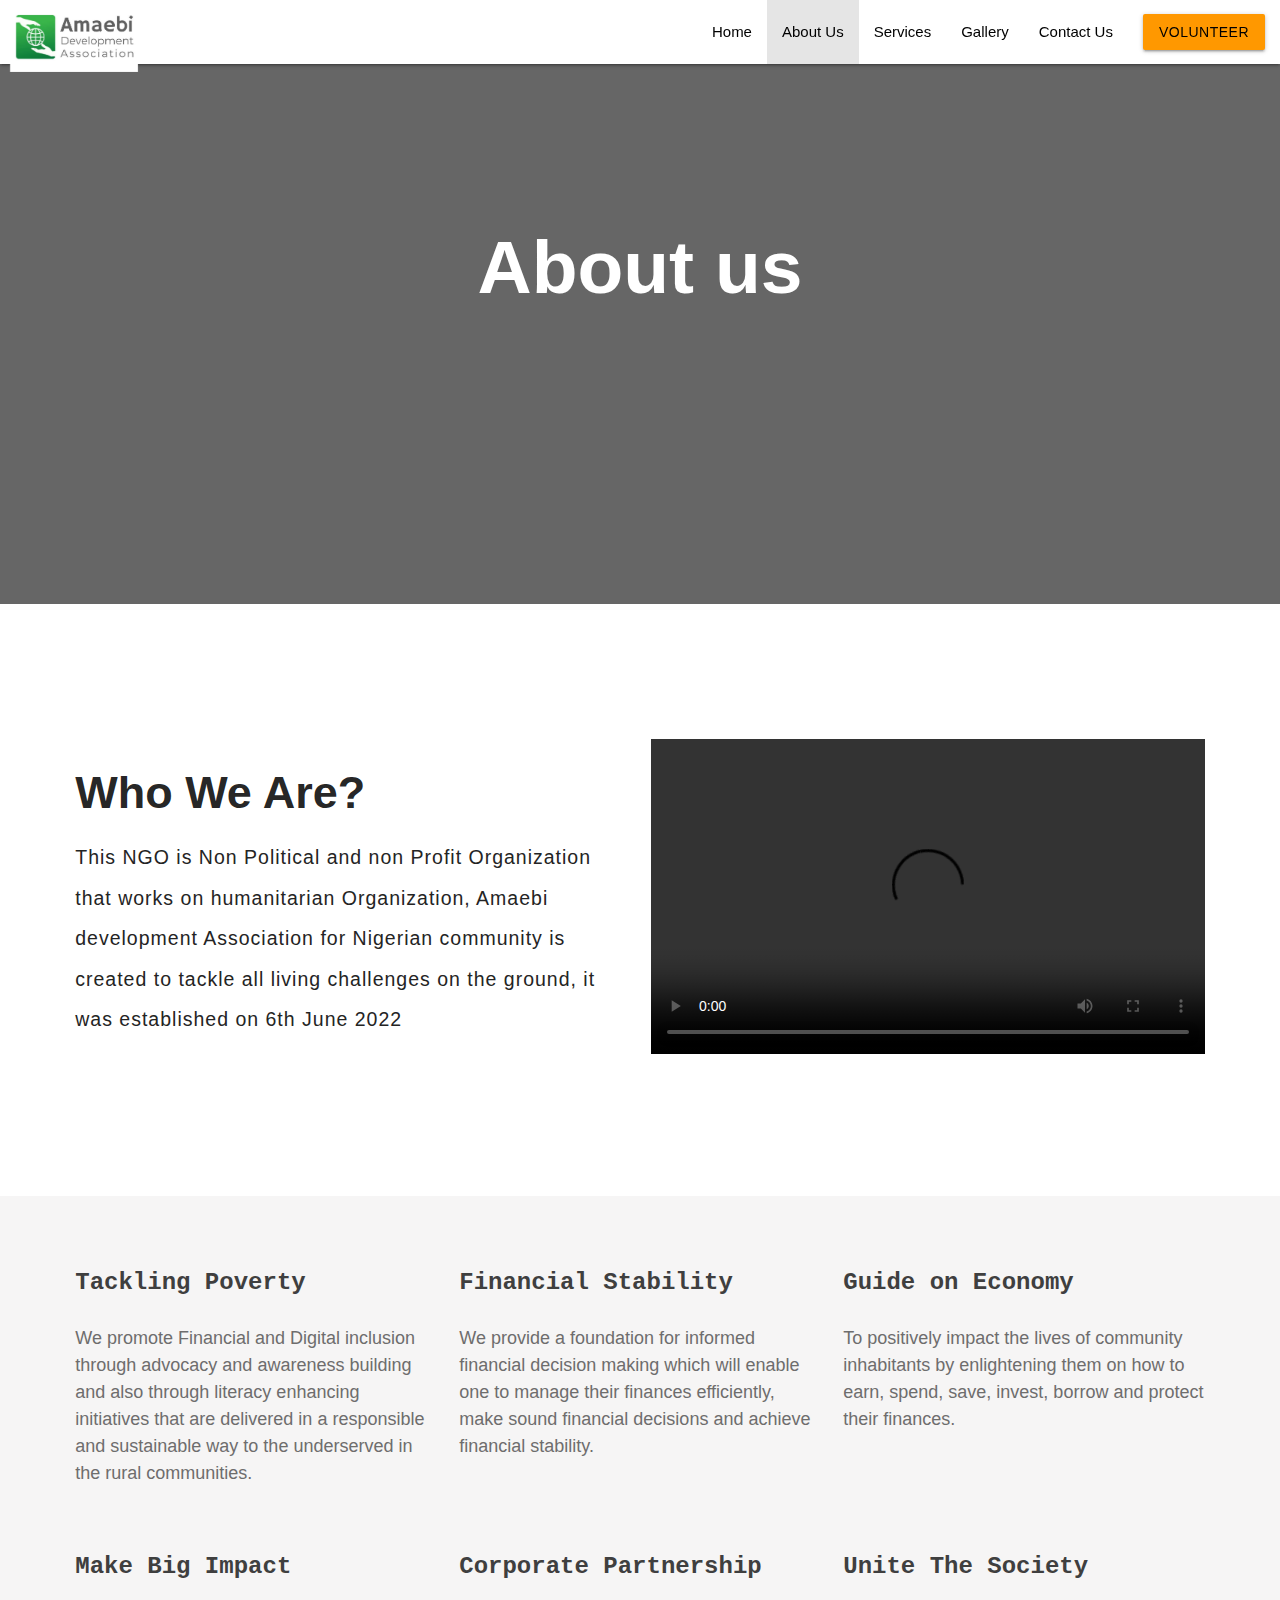
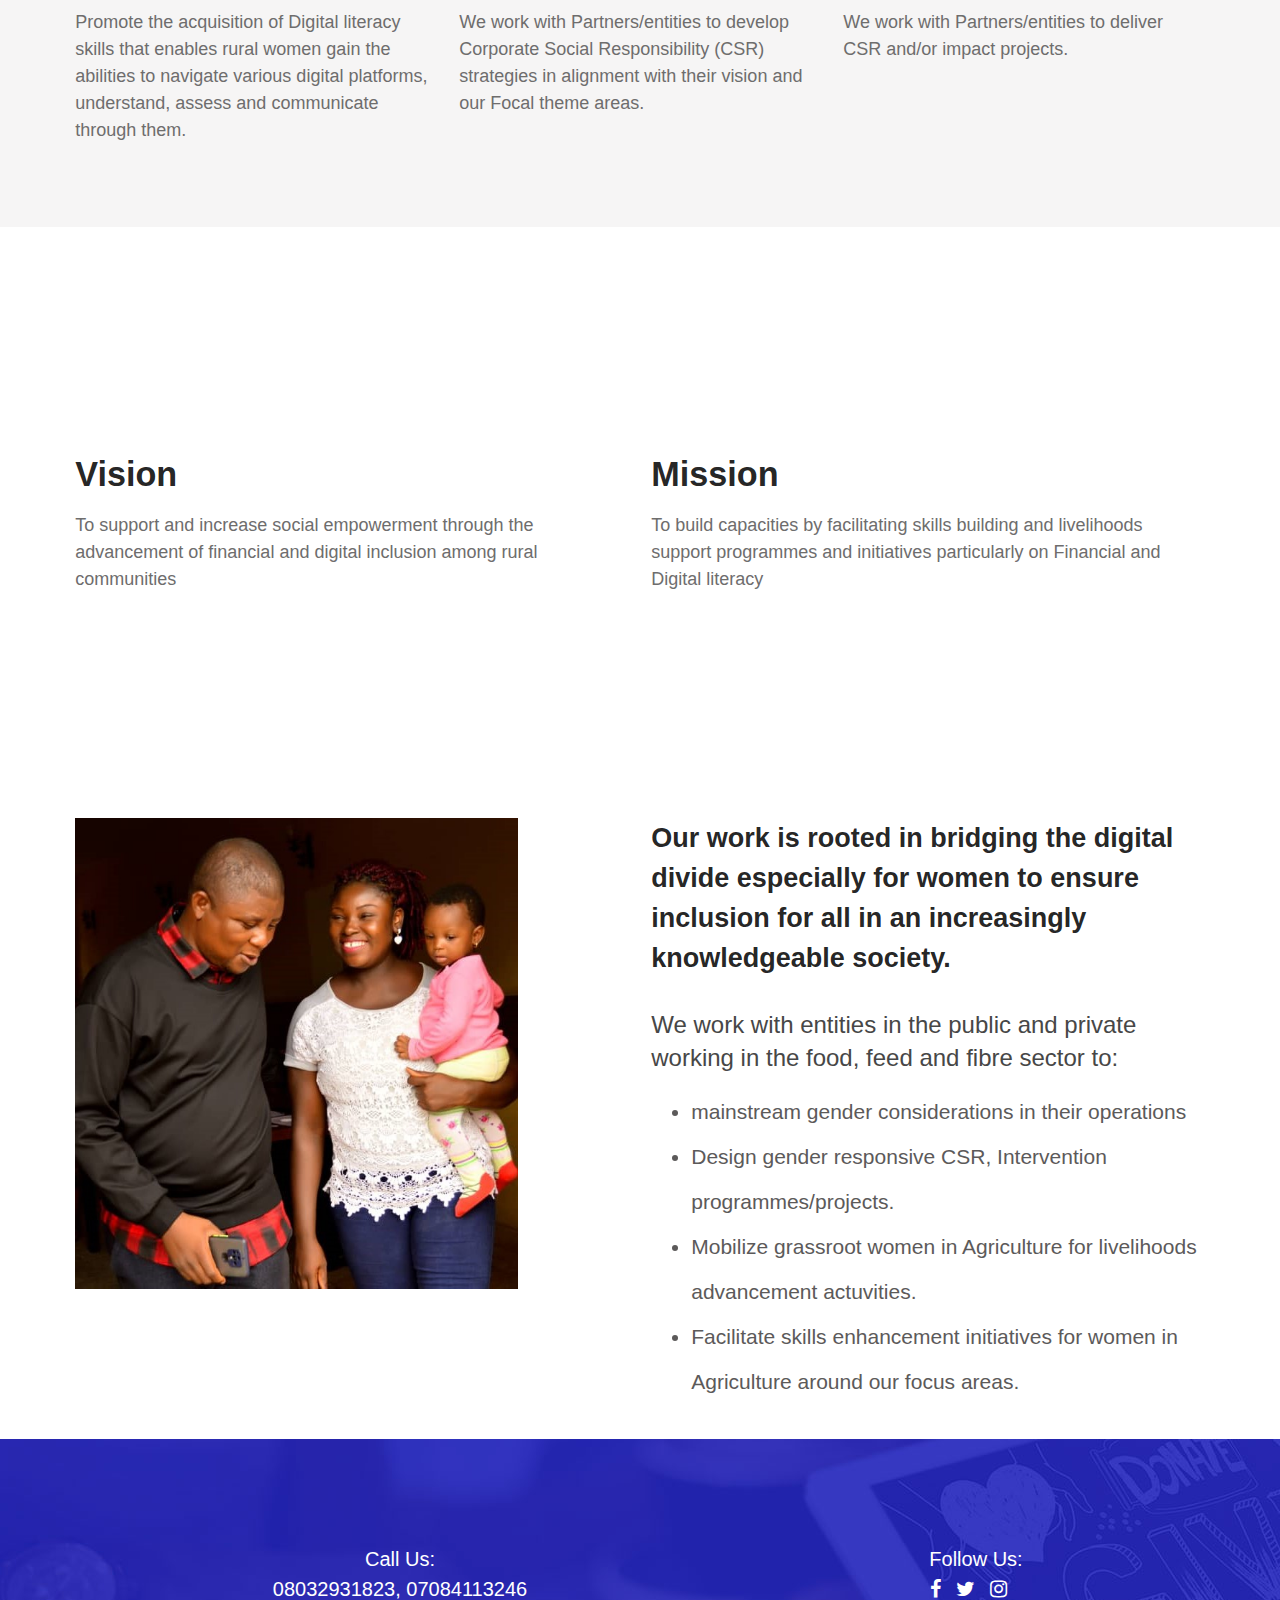
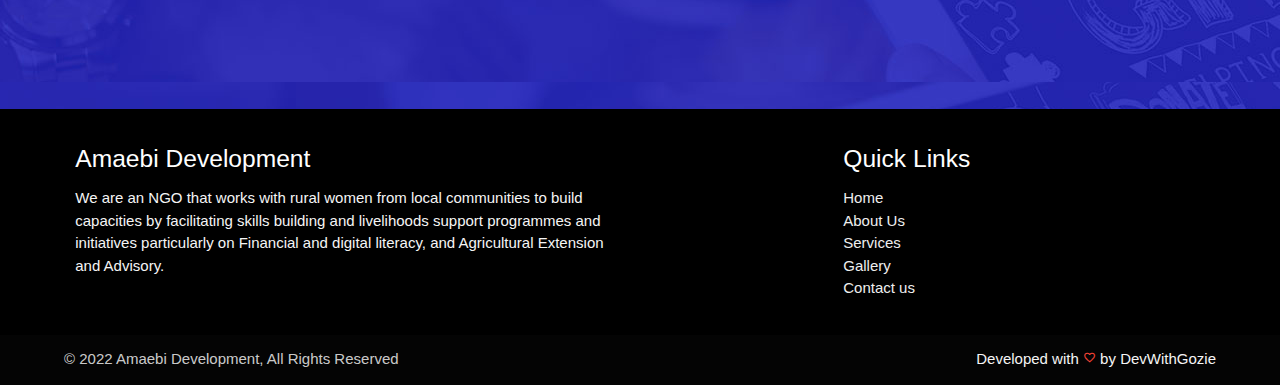
==== commit 58f7cdce: "Implemented SEO" ====
--- a/about.html
+++ b/about.html
@@ -4,9 +4,26 @@
     <meta charset="UTF-8" />
     <meta http-equiv="X-UA-Compatible" content="IE=edge" />
     <meta name="viewport" content="width=device-width, initial-scale=1.0" />
-    <title>Amaebi Development Association</title>
+
+    <meta name="keywords" content="NGO, African NGO, Nigerian NGO, Women Development, Women Financial & Digital Inclusion, Women Financial Education, Women Digital Literacy, Women Community Development">
+    <meta name="description" content="An NGO that works with rural women from local communities to build capacities by facilitating skills building and livelihoods support programmes and initiatives particularly on Financial and digital literacy, and Agricultural Extension and Advisory">
+    <meta name="referrer" content="no-referrer-when-downgrade">
+    <meta name="robots" content="all">
+    <meta content="hifast" property="og:site_name">
+    <meta content="website" property="og:type">
+    <meta content="https://amaebidevelopment.org" property="og:url">
+    <meta content="An NGO that works with rural women from local communities to build capacities by facilitating skills building and livelihoods support programmes and initiatives particularly on Financial and digital literacy, and Agricultural Extension and Advisory" property="og:title">
+    <meta content="An NGO that works with rural women from local communities to build capacities by facilitating skills building and livelihoods support programmes and initiatives particularly on Financial and digital literacy, and Agricultural Extension and Advisory" property="og:description">
+    <meta content="https://amaebidevelopment.org/img/AmaebiLogo.jpg" property="og:image">
+    <meta content="682" property="og:image:width">
+    <meta content="383" property="og:image:height">
+    <meta content="An image of the Amaebi Development logo" property="og:image:alt">
+    <link href="https://amaebidevelopment.org" rel="canonical">
+
+    <title>Amaebi Development Association | About Us</title>
     <link rel="stylesheet" href="./css/materialize.min.css" />
     <link rel="stylesheet" href="./fonts/material-icons.css" />
+    <link rel="shortcut icon" href="./img/AmaebiIcon.jpg" type="image/x-icon">
     <link
       rel="stylesheet"
       href="https://cdnjs.cloudflare.com/ajax/libs/font-awesome/4.7.0/css/font-awesome.min.css"
--- a/css/amaebi.css
+++ b/css/amaebi.css
@@ -499,14 +499,42 @@
 .imgMarginBtm {
     margin-bottom: 15px;
 }
+@media only screen and (max-width: 900px) {
+    nav a {
+        color: #1d1a1a;
+    }
+
+    .brand-logo img {
+        height: 5vh;
+    }
+
+    .card .card-content {
+        min-height: 0;
+    }
+    .aboutUs .first {
+        padding-right: 0;
+    }
+    .aboutUs .second {
+        padding-left: 0;
+    }
+    .sidenav-overlay {
+        z-index: 991;
+    }
+    .aboutUsTitleContainDiv {
+        margin-top: 0;
+    }
+    .viMiDiv, .abtPageListDiv {
+        margin-top: 8vh;
+    }
+    .abtPageListDiv img {
+        width: 100%;
+    }
+}
 /* Small Screen */
 @media only screen and (max-width: 600px) {
     .container {
         width: 98%;
-    }
-    nav a {
-        color: #1d1a1a;
-    }
+    }    
 
     .brand-logo img {
         height: 6.5vh;
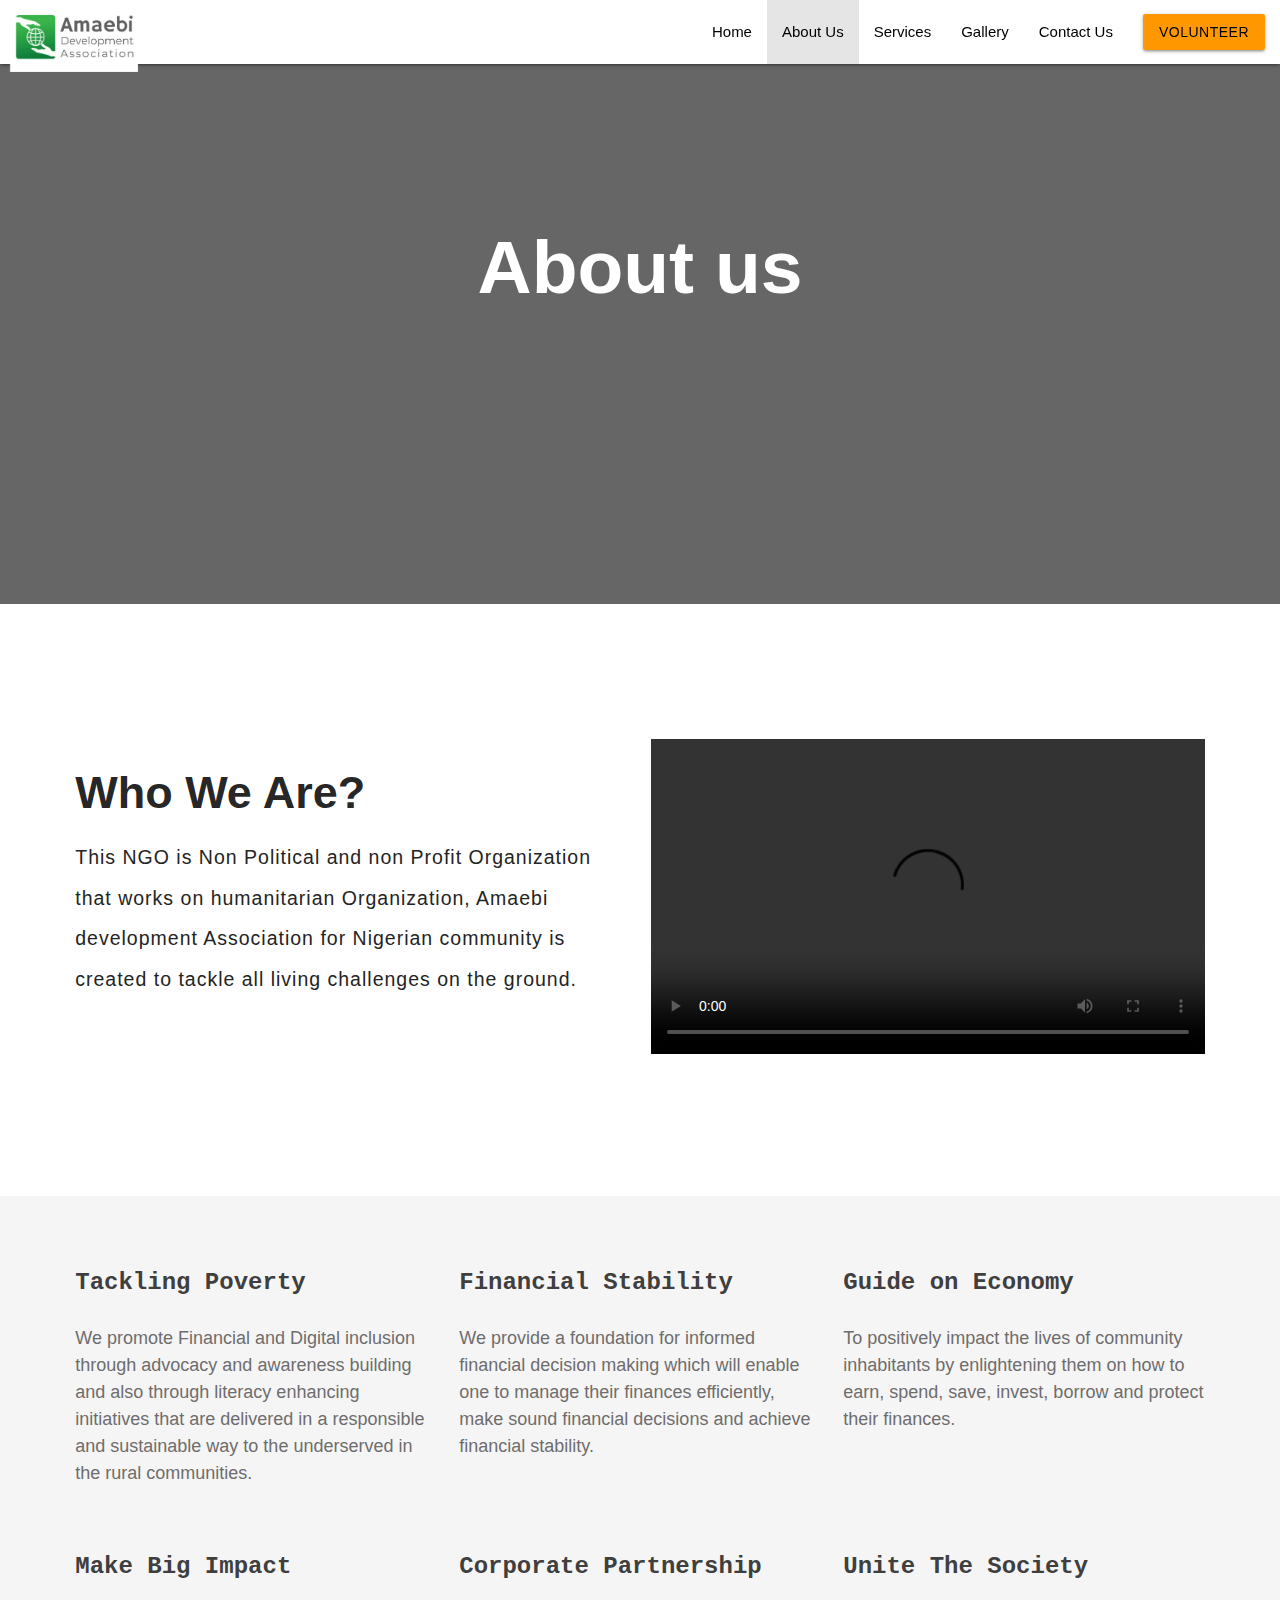
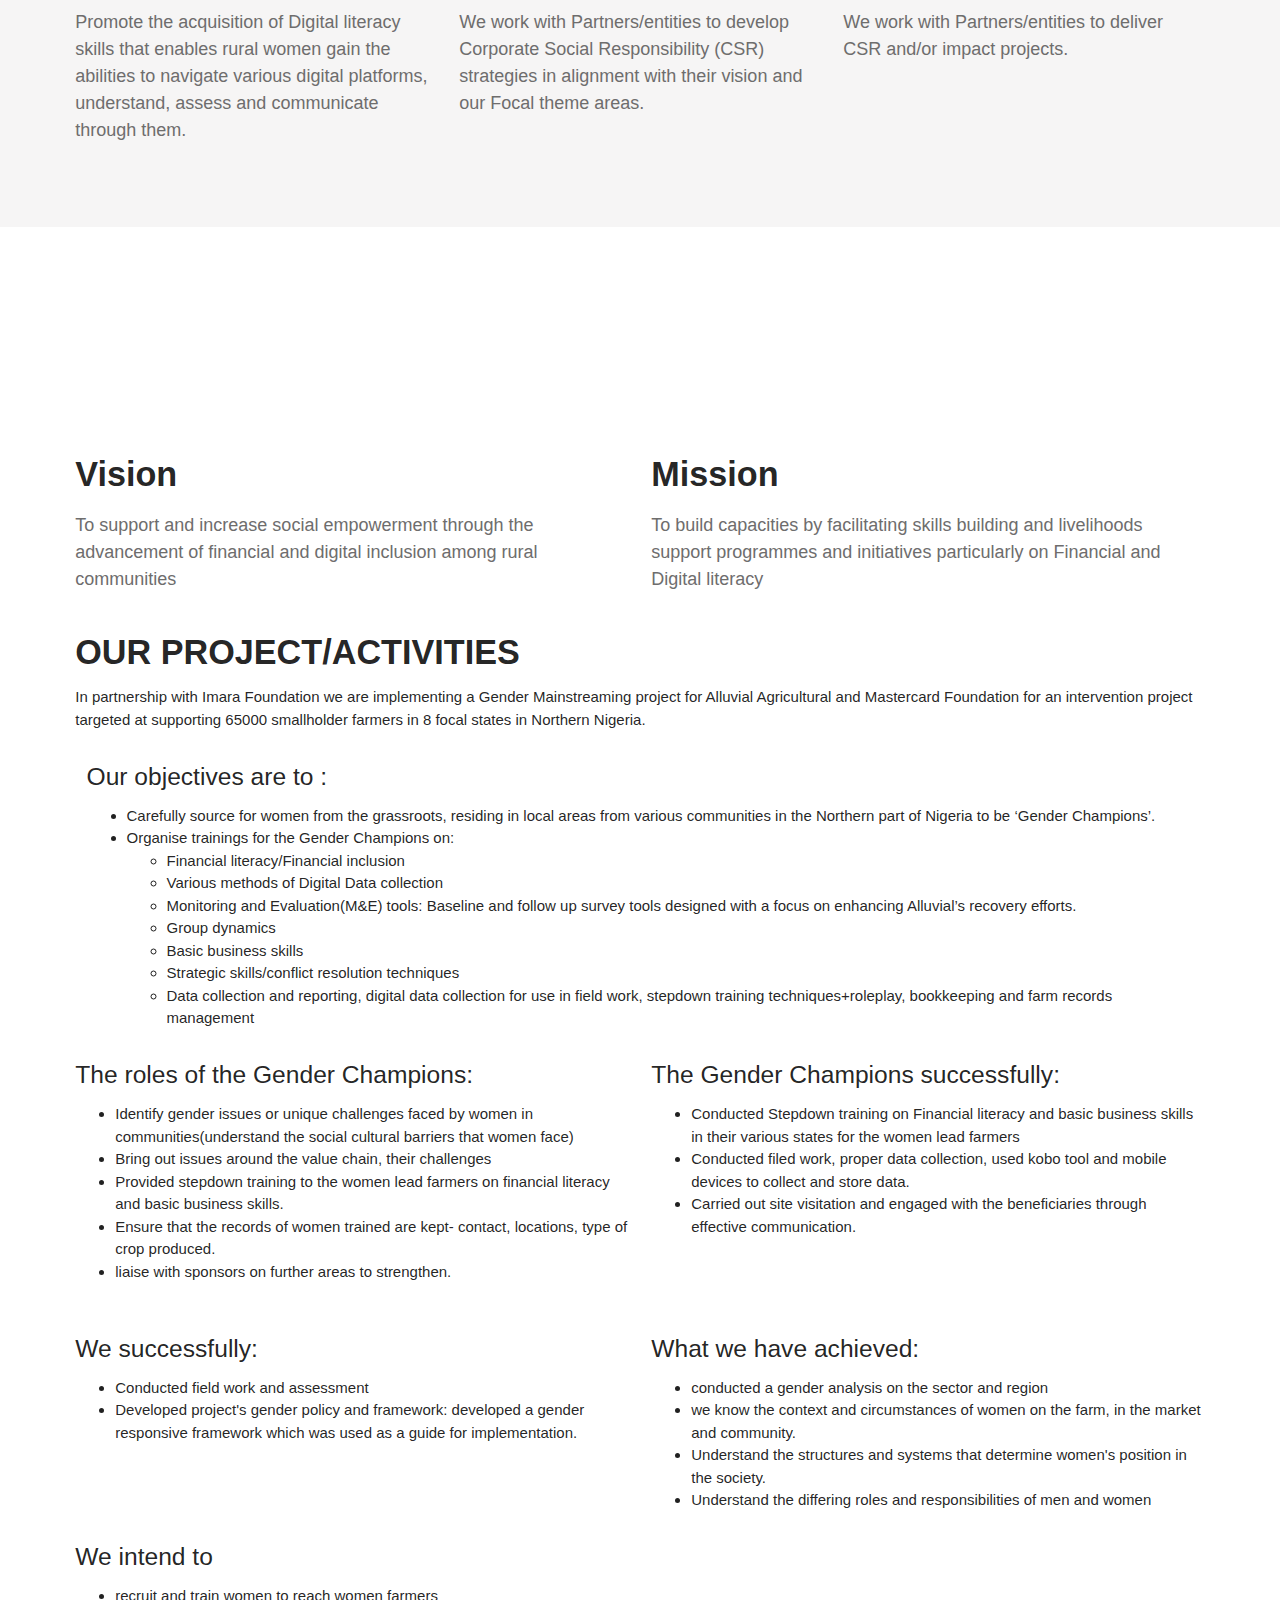
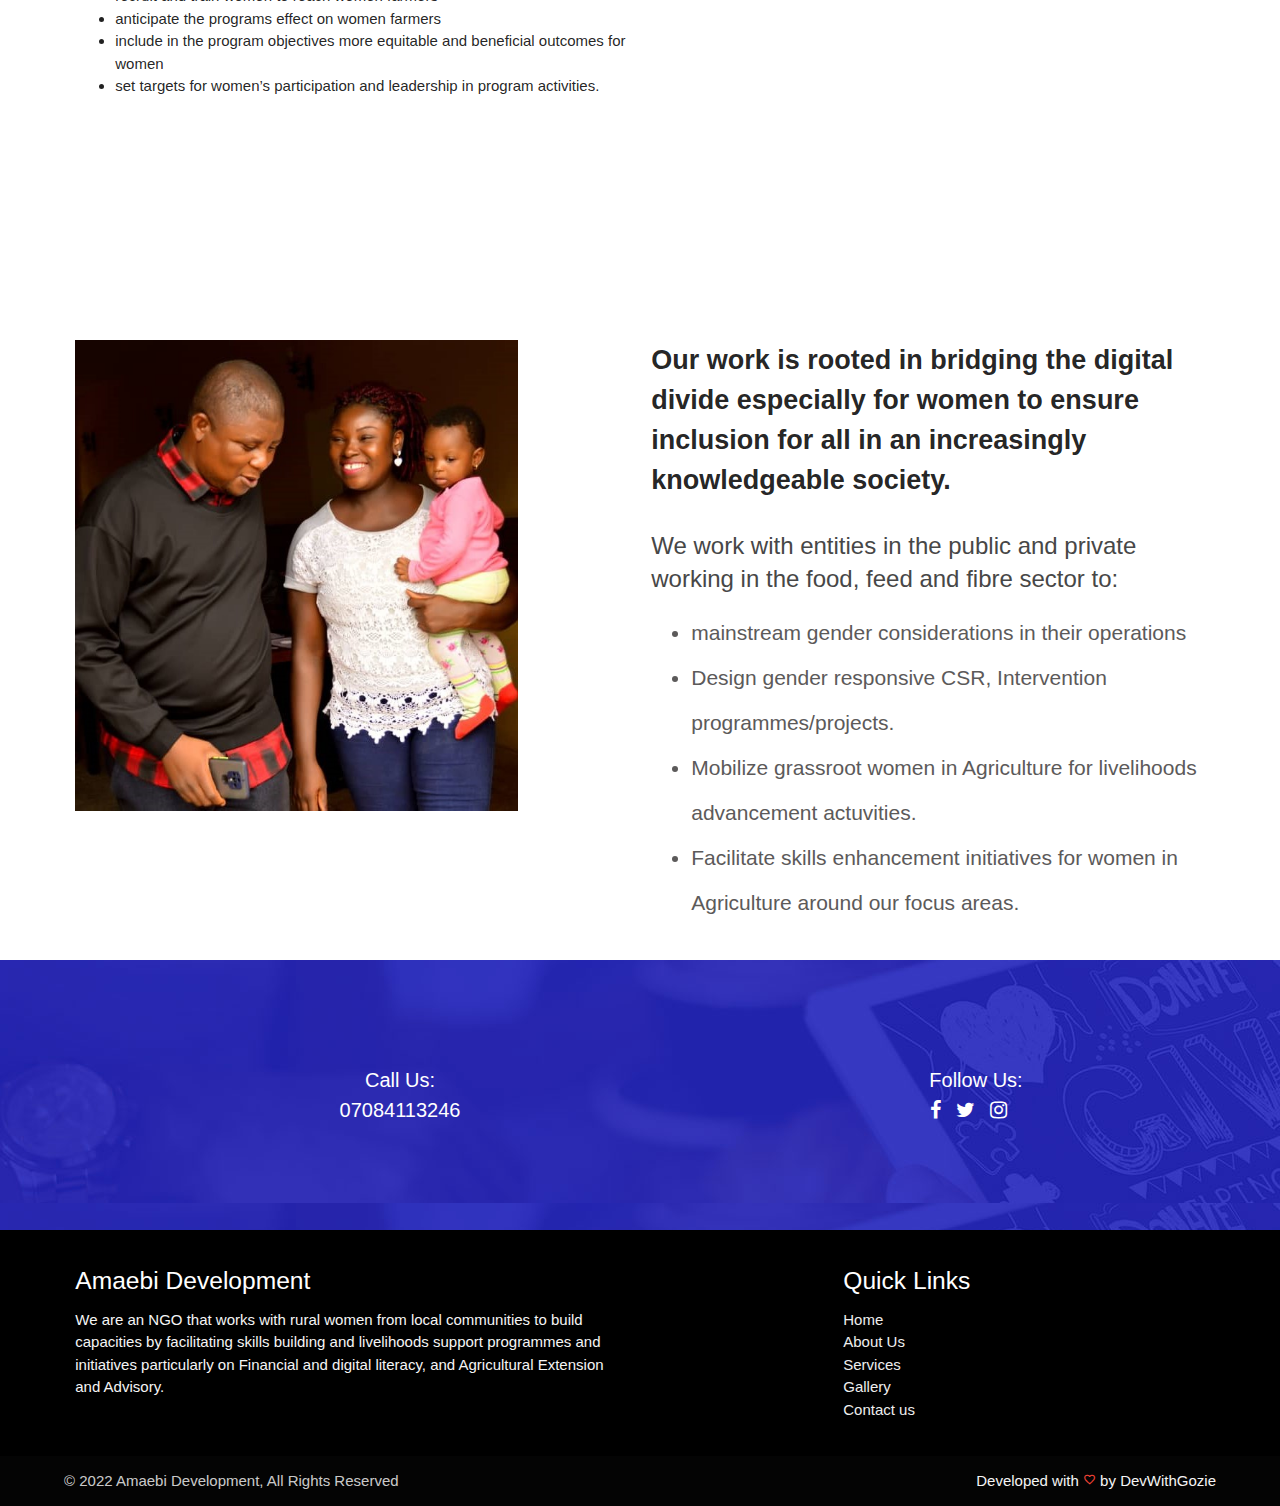
==== commit c11721ed: "updated gallery and added activities" ====
--- a/about.html
+++ b/about.html
@@ -83,8 +83,7 @@
             <p class="aboutUsWriteup">
                 This NGO is Non Political and non Profit Organization that works 
                 on humanitarian Organization, Amaebi development Association for Nigerian
-                community is created to tackle all living challenges on the ground, 
-                it was established on 6th June 2022 
+                community is created to tackle all living challenges on the ground.
             </p>
         </div>
 
@@ -164,6 +163,135 @@
                 programmes and initiatives particularly on Financial and Digital literacy
             </p>
         </div>
+        <div class="col s12">
+            <h4 class="vision">OUR PROJECT/ACTIVITIES</h4>
+            <p>
+                In partnership with Imara Foundation we are implementing a Gender Mainstreaming project for Alluvial Agricultural and Mastercard Foundation for an intervention project targeted at supporting 65000 smallholder farmers in 8 focal states in Northern Nigeria.
+            </p>
+            <div class="col s12">
+                <h5>Our objectives are to :</h5>
+                <ul class="browser-default">
+                    <li>
+                        Carefully source for women from the grassroots, residing in local areas from various communities in the Northern part of Nigeria to be ‘Gender Champions’.
+                    </li>
+                    <li>
+                        Organise trainings for the Gender Champions on:
+                        <ul class="browser-default">
+                            <li>
+                                Financial literacy/Financial inclusion
+                            </li>
+                            <li>
+                                Various methods of Digital Data collection
+                            </li>
+                            <li>
+                                Monitoring and Evaluation(M&E) tools: Baseline and follow up survey tools designed with a focus on enhancing Alluvial’s recovery efforts.
+                            </li>
+                            <li>
+                                Group dynamics
+                            </li>
+                            <li>
+                                Basic business skills
+                            </li>
+                            <li>
+                                Strategic skills/conflict resolution techniques
+                            </li>
+                            <li>
+                                Data collection and reporting, digital data collection for use in field work, stepdown training techniques+roleplay, bookkeeping and farm records management
+                            </li>
+                        </ul>
+                    </li>
+                </ul>
+            </div>
+            <div class="row">
+                <div class="col l6 m6 s12">
+                    <h5>
+                        The roles of the Gender Champions:
+                    </h5>
+                    <ul class="browser-default">
+                        <li>
+                            Identify gender issues or unique challenges faced by women in communities(understand the social cultural barriers that women face)
+                        </li>
+                        <li>
+                            Bring out issues around the value chain, their challenges 
+                        </li>
+                        <li>
+                            Provided stepdown training to the women lead farmers on financial literacy and basic business skills.
+                        </li>
+                        <li>
+                            Ensure that the records of women trained are kept- contact, locations, type of crop produced. 
+                        </li>
+                        <li>
+                            liaise with sponsors on further areas to strengthen.
+                        </li>
+                    </ul>
+                </div>
+                <div class="col l6 m6 s12">
+                    <h5>
+                        The Gender Champions successfully:
+                    </h5>
+                    <ul class="browser-default">
+                        <li>
+                            Conducted Stepdown training on Financial literacy and basic business skills in their various states for the women lead farmers
+                        </li>
+                        <li>
+                            Conducted filed work, proper data collection, used kobo tool and mobile devices to collect and store data.
+                        </li>
+                        <li>
+                            Carried out site visitation and engaged with the beneficiaries through effective communication.
+                        </li>
+                    </ul>
+                </div>
+            </div>
+            <div class="row">
+                <div class="col l6 m6 s12">
+                    <h5>We successfully:</h5>
+                    <ul class="browser-default">
+                        <li>
+                            Conducted field work and assessment
+                        </li>
+                        <li>
+                            Developed project's gender policy and framework: developed a gender responsive framework which was used as a guide for implementation.
+                        </li>
+                    </ul>
+                </div>
+                <div class="col l6 m6 s12">
+                    <h5>What we have achieved:</h5>
+                    <ul class="browser-default">
+                        <li>
+                            conducted a gender analysis on the sector and region
+                        </li>
+                        <li>
+                            we know the context and circumstances of women on the farm, in the market and community.
+                        </li>
+                        <li>
+                            Understand the structures and systems that determine women's position in the society.
+                        </li>
+                        <li>
+                            Understand the differing roles and responsibilities of men and women
+                        </li>
+                    </ul>
+                </div>
+                <div class="col l6 m6 s12">
+                    <h5>We intend to</h5>
+                    <ul class="browser-default">
+                        <li>
+                            recruit and train women to reach women farmers
+                        </li>
+                        <li>
+                            anticipate the programs effect on women farmers
+                        </li>
+                        <li>
+                            include in the program objectives more equitable and beneficial outcomes for women
+                        </li>
+                        <li>
+                            set targets for women’s participation and leadership in program activities.
+                        </li>
+                    </ul>
+                </div>
+            </div>
+            
+        </div>
+        
     </div>
 
     <div class="row container abtPageListDiv">
@@ -201,7 +329,7 @@
     <div class="row callToAction">
         <div class="container">
             <div class="col l7 s12 center-align">
-                <p>Call Us:<br> 08032931823, 07084113246</p>
+                <p>Call Us:<br> 07084113246</p>
             </div>
             <div class="col l5 s12 center-align">
                 <p>Follow Us:<br> <i class="fa fa-facebook-f"></i><i class="fa fa-twitter"></i><i class="fa fa-instagram"></i></p>
--- a/css/amaebi.css
+++ b/css/amaebi.css
@@ -149,7 +149,9 @@
 .page-footer {
     background-color: #000;
 }
-
+.gutterBtm-20vh {
+    margin-bottom: 20vh;
+}
 
 /* About Page Section */
 .aboutFirstCarousel {
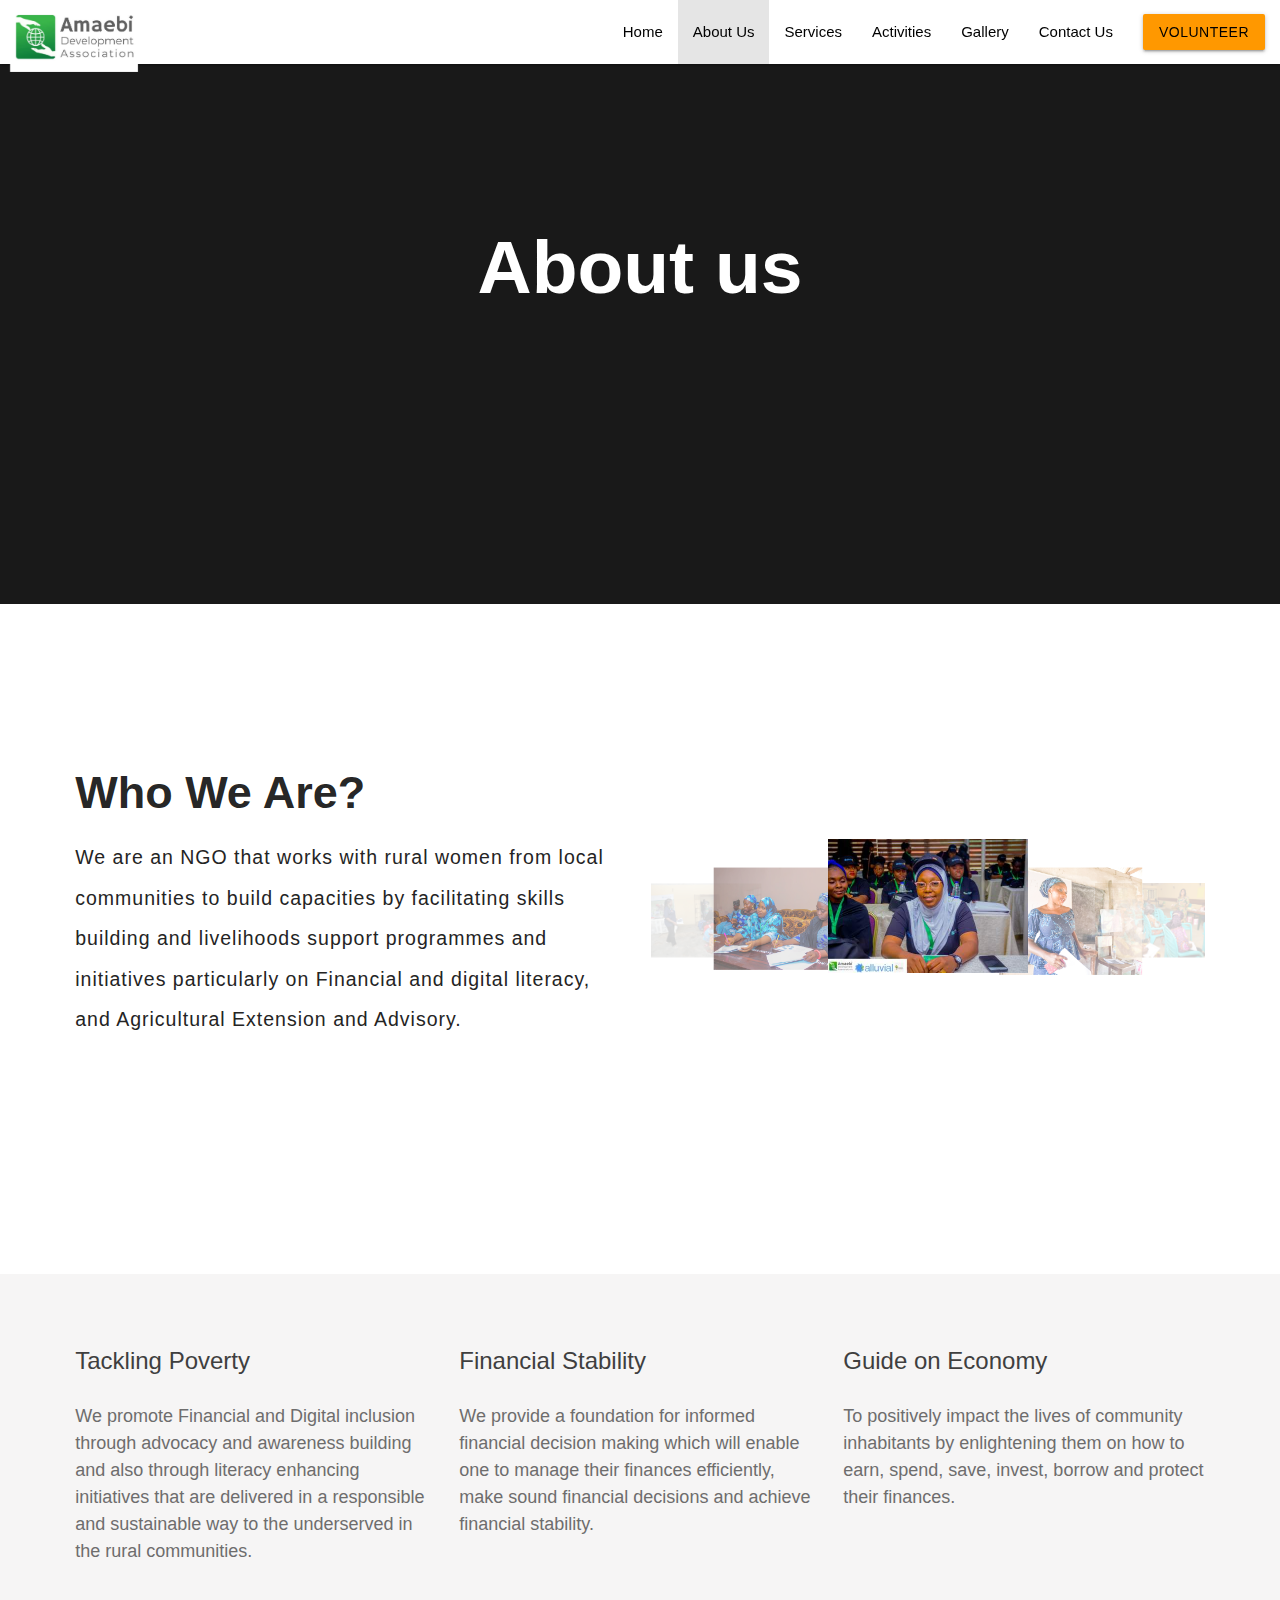
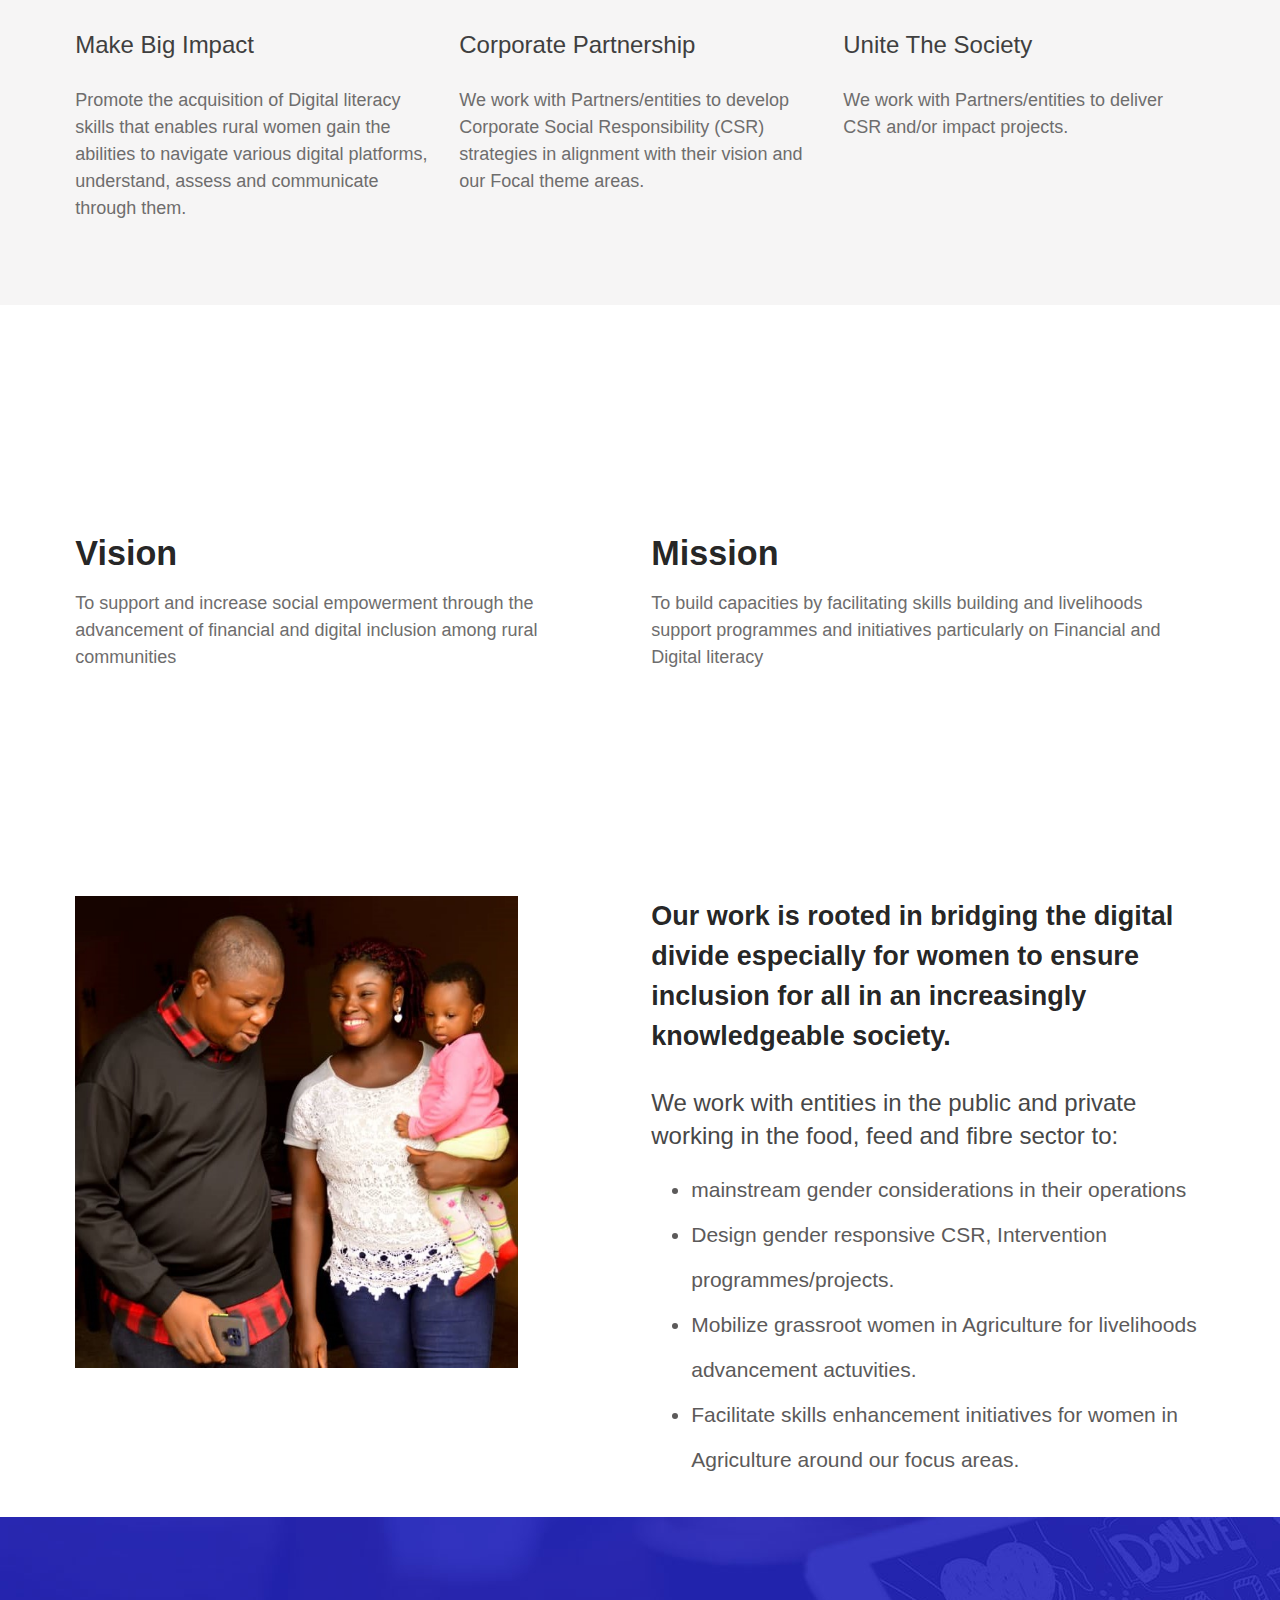
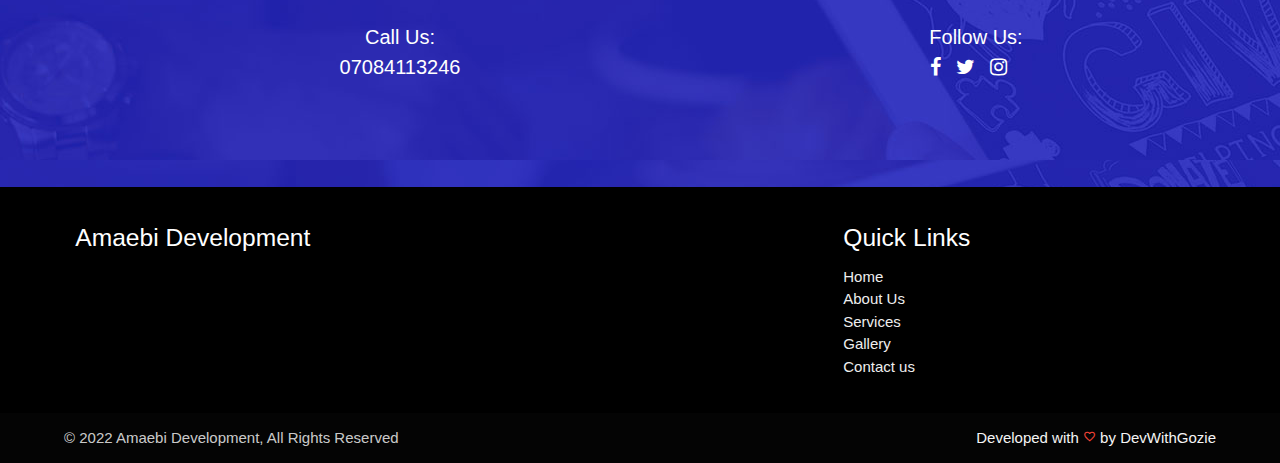
==== commit 7515e6fe: "update" ====
--- a/about.html
+++ b/about.html
@@ -44,6 +44,7 @@
                     <li><a href="./index.html">Home</a></li>
                     <li class="active"><a href="./about.html">About Us</a></li>
                     <li><a href="./services.html">Services</a></li>
+                    <li><a href="./activities.html">Activities</a></li>
                     <li><a href="./gallery.html">Gallery</a></li>
                     <li><a href="./contact.html">Contact Us</a></li>
                     <li>
@@ -59,6 +60,7 @@
             <li><a href="./index.html">Home</a></li>
             <li class="active"><a href="./about.html">About Us</a></li>
             <li><a href="./services.html">Services</a></li>
+            <li><a href="./activities.html">Activities</a></li>
             <li><a href="./gallery.html">Gallery</a></li>
             <li><a href="./contact.html">Contact Us</a></li>
         </ul>
@@ -81,16 +83,18 @@
         <div class="col l6 s12">
             <h3 class="whoWeAre">Who We Are?</h3>
             <p class="aboutUsWriteup">
-                This NGO is Non Political and non Profit Organization that works 
-                on humanitarian Organization, Amaebi development Association for Nigerian
-                community is created to tackle all living challenges on the ground.
+                We are an NGO that works with rural women from local communities to build capacities by facilitating skills building and livelihoods support programmes and initiatives particularly on Financial and digital literacy, and Agricultural Extension and Advisory.
             </p>
         </div>
 
         <div class="col l6 s12">
-            <video class="responsive-video" id="abtVideo" controls>
-                <source src="./video/AmaebDev.mp4">
-            </video>
+            <div class="carousel">
+                <a class="carousel-item" href="#one!"><img src="./gallery/youth/aluvial1.jpg"></a>
+                <a class="carousel-item" href="#two!"><img src="./gallery/Bauchi/Image/1628016271039_IMG-20210612-WA0026.jpg"></a>
+                <a class="carousel-item" href="#three!"><img src="./gallery/Benue/Image/IMG-20210617-WA0008.jpg"></a>
+                <a class="carousel-item" href="#four!"><img src="./gallery/Kaduna/Image/IMG-20210617-WA0001.jpg"></a>
+                <a class="carousel-item" href="#five!"><img src="./gallery/Kano/Image/IMG-20210613-WA0001.jpg"></a>
+            </div>
         </div>
     </div>
 
@@ -163,135 +167,7 @@
                 programmes and initiatives particularly on Financial and Digital literacy
             </p>
         </div>
-        <div class="col s12">
-            <h4 class="vision">OUR PROJECT/ACTIVITIES</h4>
-            <p>
-                In partnership with Imara Foundation we are implementing a Gender Mainstreaming project for Alluvial Agricultural and Mastercard Foundation for an intervention project targeted at supporting 65000 smallholder farmers in 8 focal states in Northern Nigeria.
-            </p>
-            <div class="col s12">
-                <h5>Our objectives are to :</h5>
-                <ul class="browser-default">
-                    <li>
-                        Carefully source for women from the grassroots, residing in local areas from various communities in the Northern part of Nigeria to be ‘Gender Champions’.
-                    </li>
-                    <li>
-                        Organise trainings for the Gender Champions on:
-                        <ul class="browser-default">
-                            <li>
-                                Financial literacy/Financial inclusion
-                            </li>
-                            <li>
-                                Various methods of Digital Data collection
-                            </li>
-                            <li>
-                                Monitoring and Evaluation(M&E) tools: Baseline and follow up survey tools designed with a focus on enhancing Alluvial’s recovery efforts.
-                            </li>
-                            <li>
-                                Group dynamics
-                            </li>
-                            <li>
-                                Basic business skills
-                            </li>
-                            <li>
-                                Strategic skills/conflict resolution techniques
-                            </li>
-                            <li>
-                                Data collection and reporting, digital data collection for use in field work, stepdown training techniques+roleplay, bookkeeping and farm records management
-                            </li>
-                        </ul>
-                    </li>
-                </ul>
-            </div>
-            <div class="row">
-                <div class="col l6 m6 s12">
-                    <h5>
-                        The roles of the Gender Champions:
-                    </h5>
-                    <ul class="browser-default">
-                        <li>
-                            Identify gender issues or unique challenges faced by women in communities(understand the social cultural barriers that women face)
-                        </li>
-                        <li>
-                            Bring out issues around the value chain, their challenges 
-                        </li>
-                        <li>
-                            Provided stepdown training to the women lead farmers on financial literacy and basic business skills.
-                        </li>
-                        <li>
-                            Ensure that the records of women trained are kept- contact, locations, type of crop produced. 
-                        </li>
-                        <li>
-                            liaise with sponsors on further areas to strengthen.
-                        </li>
-                    </ul>
-                </div>
-                <div class="col l6 m6 s12">
-                    <h5>
-                        The Gender Champions successfully:
-                    </h5>
-                    <ul class="browser-default">
-                        <li>
-                            Conducted Stepdown training on Financial literacy and basic business skills in their various states for the women lead farmers
-                        </li>
-                        <li>
-                            Conducted filed work, proper data collection, used kobo tool and mobile devices to collect and store data.
-                        </li>
-                        <li>
-                            Carried out site visitation and engaged with the beneficiaries through effective communication.
-                        </li>
-                    </ul>
-                </div>
-            </div>
-            <div class="row">
-                <div class="col l6 m6 s12">
-                    <h5>We successfully:</h5>
-                    <ul class="browser-default">
-                        <li>
-                            Conducted field work and assessment
-                        </li>
-                        <li>
-                            Developed project's gender policy and framework: developed a gender responsive framework which was used as a guide for implementation.
-                        </li>
-                    </ul>
-                </div>
-                <div class="col l6 m6 s12">
-                    <h5>What we have achieved:</h5>
-                    <ul class="browser-default">
-                        <li>
-                            conducted a gender analysis on the sector and region
-                        </li>
-                        <li>
-                            we know the context and circumstances of women on the farm, in the market and community.
-                        </li>
-                        <li>
-                            Understand the structures and systems that determine women's position in the society.
-                        </li>
-                        <li>
-                            Understand the differing roles and responsibilities of men and women
-                        </li>
-                    </ul>
-                </div>
-                <div class="col l6 m6 s12">
-                    <h5>We intend to</h5>
-                    <ul class="browser-default">
-                        <li>
-                            recruit and train women to reach women farmers
-                        </li>
-                        <li>
-                            anticipate the programs effect on women farmers
-                        </li>
-                        <li>
-                            include in the program objectives more equitable and beneficial outcomes for women
-                        </li>
-                        <li>
-                            set targets for women’s participation and leadership in program activities.
-                        </li>
-                    </ul>
-                </div>
-            </div>
-            
-        </div>
-        
+                
     </div>
 
     <div class="row container abtPageListDiv">
@@ -342,13 +218,13 @@
             <div class="row">
                 <div class="col l6 s12">
                     <h5 class="white-text">Amaebi Development</h5>
-                    <p class="grey-text text-lighten-4">
+                    <!-- <p class="grey-text text-lighten-4">
                     We are an NGO that works with rural women from local communities
                     to build capacities by facilitating skills building and
                     livelihoods support programmes and initiatives particularly on
                     Financial and digital literacy, and Agricultural Extension and
                     Advisory.
-                    </p>
+                    </p> -->
                 </div>
                 <div class="col l4 offset-l2 s12">
                     <h5 class="white-text">Quick Links</h5>
--- a/css/amaebi.css
+++ b/css/amaebi.css
@@ -56,7 +56,7 @@
 }
 .shadow {
     position: absolute;
-    background-color: rgba(0, 0, 0, 0.6);
+    background-color: rgba(0, 0, 0, 0.9);
     width: 100vw;
     height: 100vh;
 }
@@ -189,8 +189,8 @@
 }
 .aboutUsTitle {
     font-size: 1.6rem;
-    font-family: monospace;
-    font-weight: 900;
+    /* font-family: monospace; */
+    font-weight: 500;
     color: rgb(63, 63, 63);
 }
 .aboutUsTitleDiv {
@@ -198,8 +198,8 @@
 }
 .aboutUsTxt {
     font-size: 1.2rem;
-    font-family: 'Segoe UI', Tahoma, Geneva, Verdana, sans-serif;
-    font-weight: 500;
+    /* font-family: 'Segoe UI', Tahoma, Geneva, Verdana, sans-serif;
+    font-weight: 500; */
     color: rgb(110, 109, 109);
 }
 .aboutUsTitleContainDiv {
@@ -294,7 +294,7 @@
     font-weight: 700;
     font-family: Arial, Helvetica, sans-serif;
     letter-spacing: 1.5px;
-    margin: 5vh 0 0 0;
+    margin: 2.5vh 0 2.5vh 0;
 }
 .whatWeDoTxt, .factualTxt, .whyActIsNeedTxt {
     font-size: 1.3rem;
@@ -304,6 +304,7 @@
 }
 .greyContainDiv {
     background-color: rgb(248, 245, 245);
+    padding: 1vh 2vw;
 }
 .list {
     list-style-type: disc;
